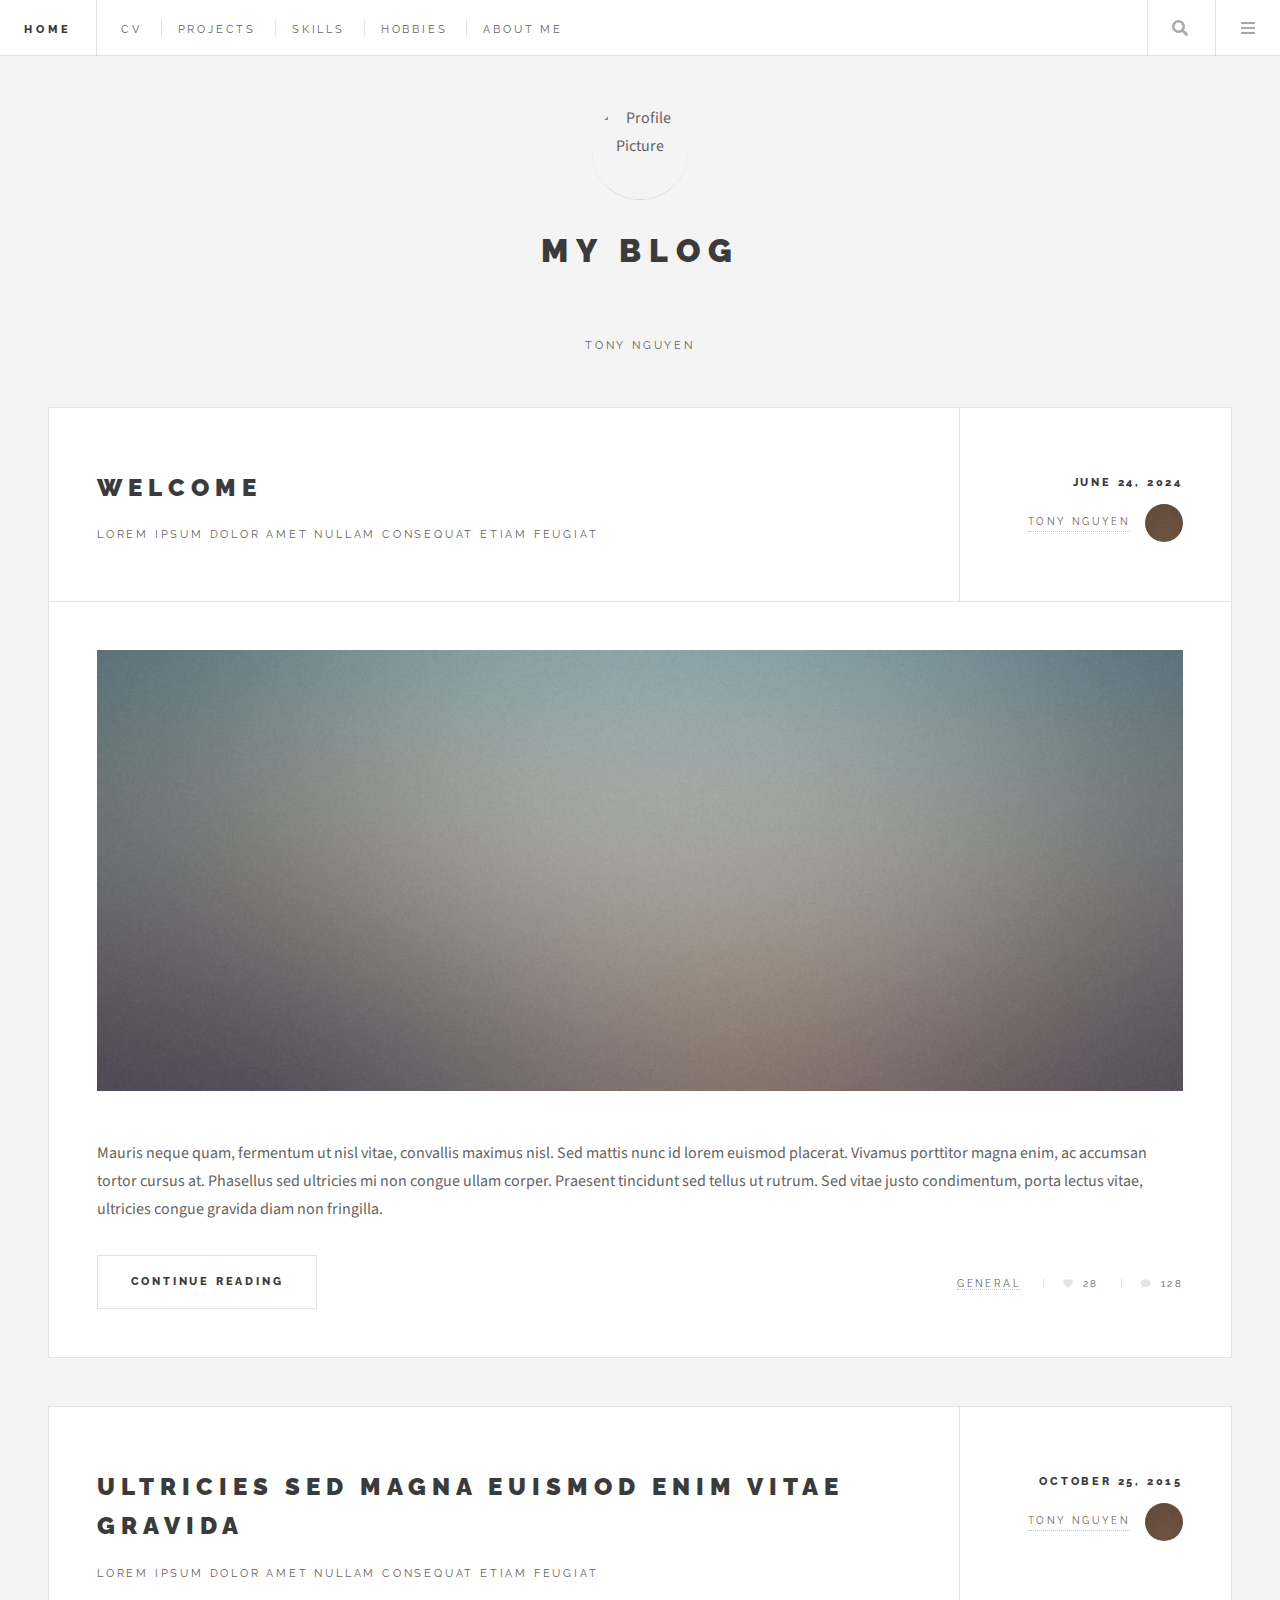
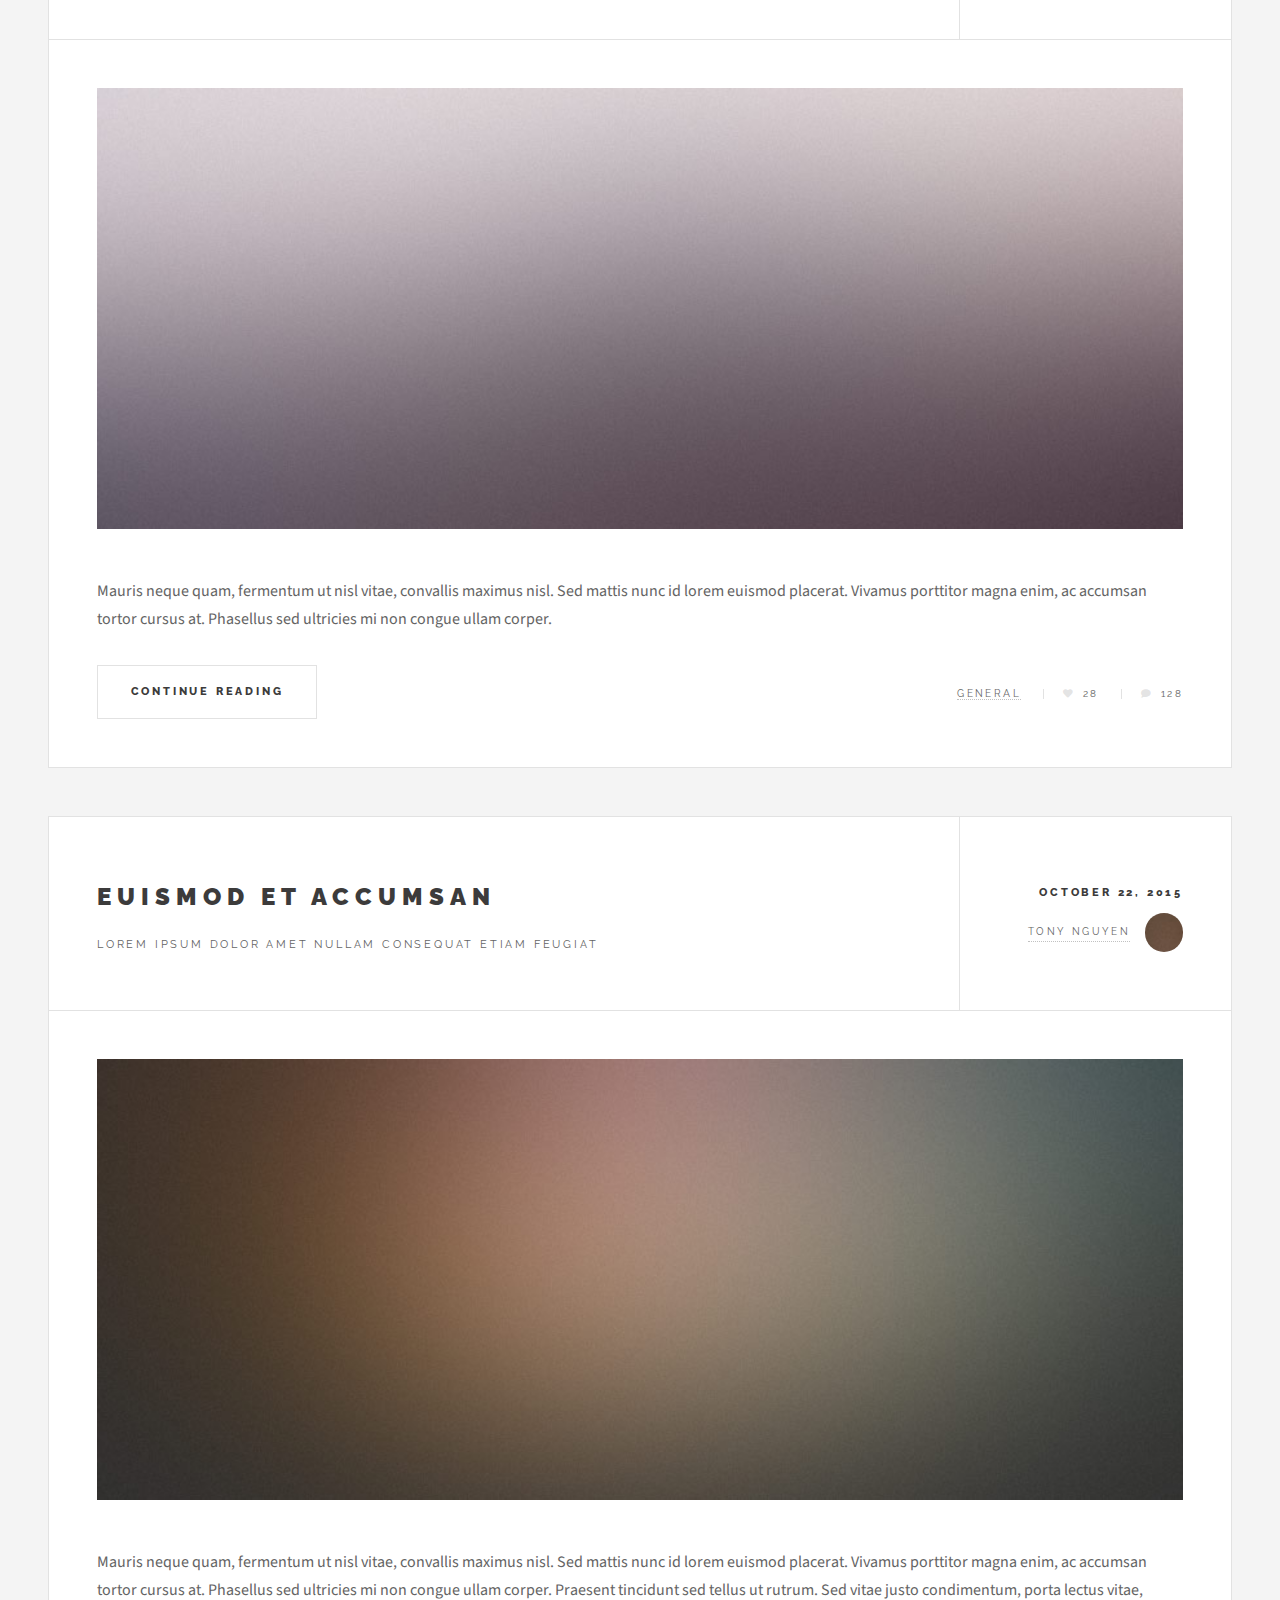
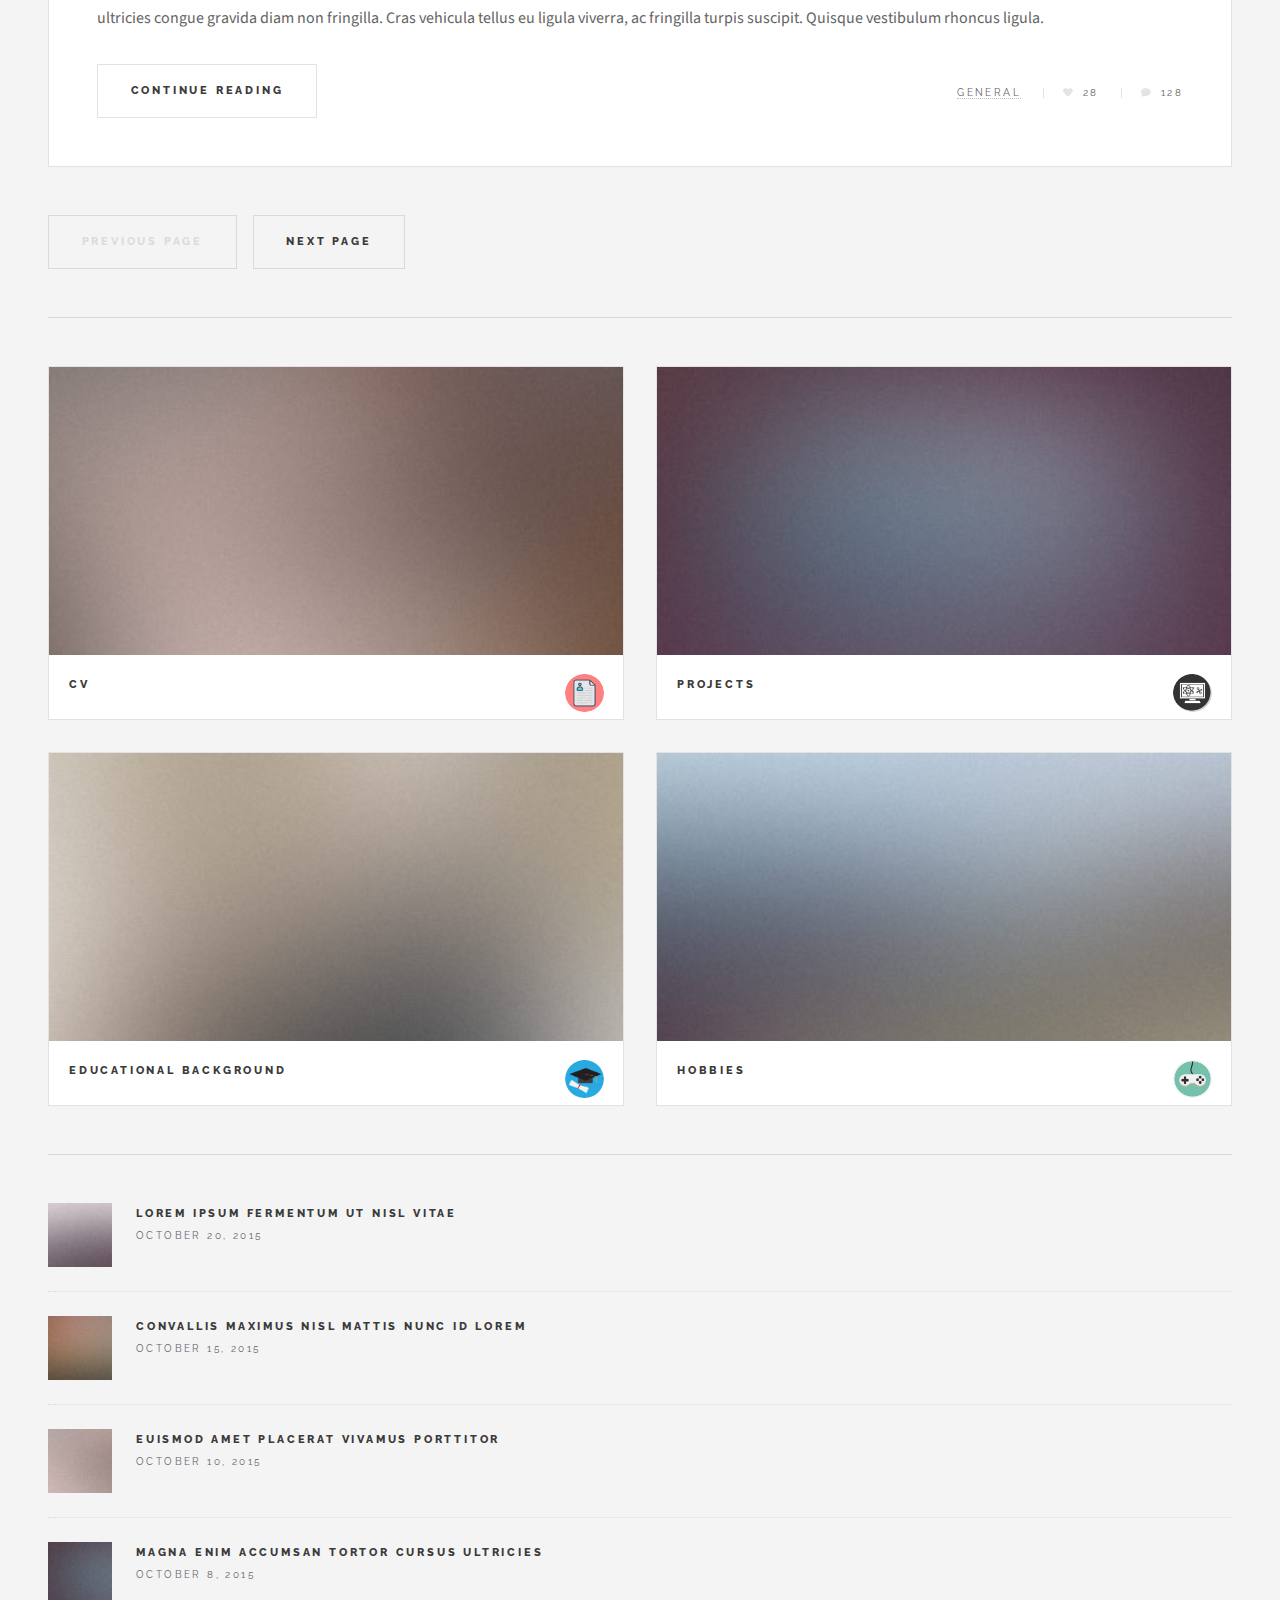
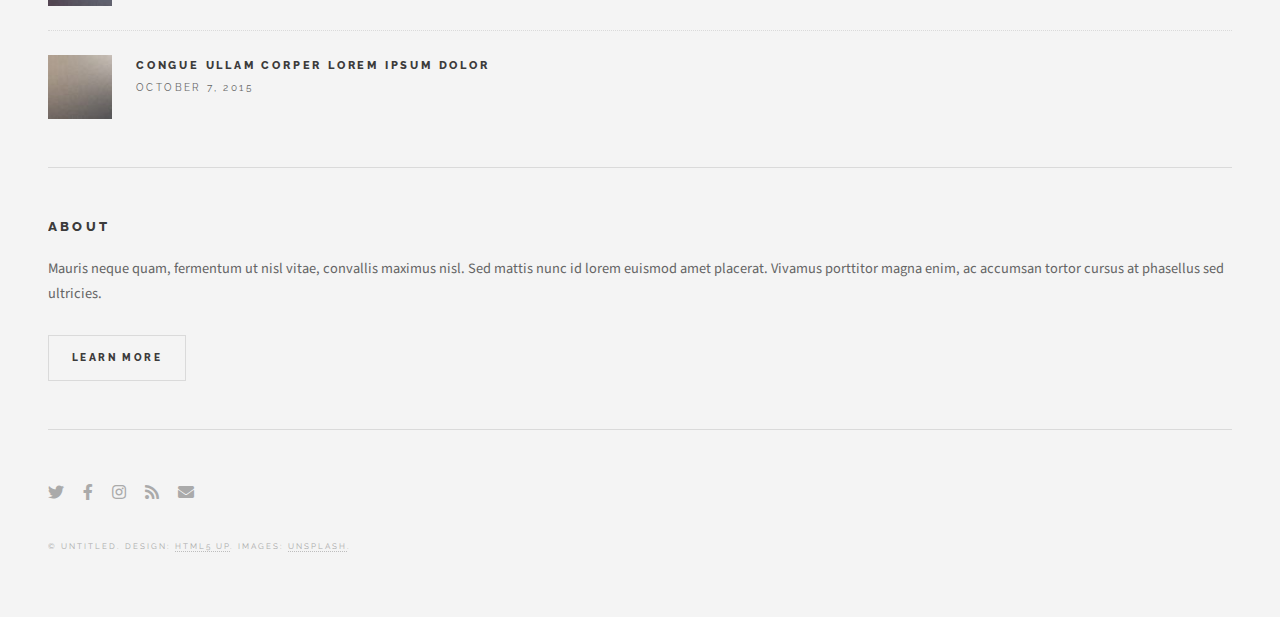
==== index.html @ d9107eff "Initial commit" ====
<!DOCTYPE HTML>
<!--
	My Blog
	html5up.net | @ajlkn
	Free for personal and commercial use under the CCA 3.0 license (html5up.net/license)
-->
<html>
	<head>
		<title>My Blog</title>
		<meta charset="utf-8" />
		<meta name="viewport" content="width=device-width, initial-scale=1, user-scalable=no" />
		<link rel="stylesheet" href="assets/css/main.css" />
	</head>
	<body class="is-preload">

		<!-- Wrapper -->
			<div id="wrapper">

				<!-- Header -->
					<header id="header">
						<h1><a href="index.html">Home</a></h1>
						<nav class="links">
							<ul>
								<li><a href="https://drive.google.com/file/d/1I-7aMJAzQQ9Wh6UP77qBQYcxrOlfc30B/view?usp=sharing">CV</a></li>
								<li><a href="single.html">Projects</a></li>
								<li><a href="single.html">Skills</a></li>
								<li><a href="single.html">Hobbies</a></li>
								<li><a href="single.html">About Me</a></li>
							</ul>
						</nav>
						<nav class="main">
							<ul>
								<li class="search">
									<a class="fa-search" href="#search">Search</a>
									<form id="search" method="get" action="#">
										<input type="text" name="query" placeholder="Search" />
									</form>
								</li>
								<li class="menu">
									<a class="fa-bars" href="#menu">Menu</a>
								</li>
							</ul>
						</nav>
					</header>

				<!-- Menu -->
					<section id="menu">

						<!-- Search -->
							<section>
								<form class="search" method="get" action="#">
									<input type="text" name="query" placeholder="Search" />
								</form>
							</section>

						<!-- Links -->
							<section>
								<ul class="links">
									<li>
										<a href="#">
											<h3>Lorem ipsum</h3>
											<p>Feugiat tempus veroeros dolor</p>
										</a>
									</li>
									<li>
										<a href="#">
											<h3>Dolor sit amet</h3>
											<p>Sed vitae justo condimentum</p>
										</a>
									</li>
									<li>
										<a href="#">
											<h3>Feugiat veroeros</h3>
											<p>Phasellus sed ultricies mi congue</p>
										</a>
									</li>
									<li>
										<a href="#">
											<h3>Etiam sed consequat</h3>
											<p>Porta lectus amet ultricies</p>
										</a>
									</li>
								</ul>
							</section>

						<!-- Actions -->
							<section>
								<ul class="actions stacked">
									<li><a href="#" class="button large fit">Log In</a></li>
								</ul>
							</section>

					</section>

				<!-- Main -->
					<div id="main">

						<!-- Post -->
							<article class="post">
								<header>
									<div class="title">
										<h2><a href="single.html">Welcome</a></h2>
										<p>Lorem ipsum dolor amet nullam consequat etiam feugiat</p>
									</div>
									<div class="meta">
										<time class="published" datetime="2015-11-01">June 24, 2024</time>
										<a href="#" class="author"><span class="name">Tony Nguyen</span><img src="images/avatar.jpg" alt="" /></a>
									</div>
								</header>
								<a href="single.html" class="image featured"><img src="images/pic01.jpg" alt="" /></a>
								<p>Mauris neque quam, fermentum ut nisl vitae, convallis maximus nisl. Sed mattis nunc id lorem euismod placerat. Vivamus porttitor magna enim, ac accumsan tortor cursus at. Phasellus sed ultricies mi non congue ullam corper. Praesent tincidunt sed tellus ut rutrum. Sed vitae justo condimentum, porta lectus vitae, ultricies congue gravida diam non fringilla.</p>
								<footer>
									<ul class="actions">
										<li><a href="single.html" class="button large">Continue Reading</a></li>
									</ul>
									<ul class="stats">
										<li><a href="#">General</a></li>
										<li><a href="#" class="icon solid fa-heart">28</a></li>
										<li><a href="#" class="icon solid fa-comment">128</a></li>
									</ul>
								</footer>
							</article>

						<!-- Post -->
							<article class="post">
								<header>
									<div class="title">
										<h2><a href="single.html">Ultricies sed magna euismod enim vitae gravida</a></h2>
										<p>Lorem ipsum dolor amet nullam consequat etiam feugiat</p>
									</div>
									<div class="meta">
										<time class="published" datetime="2015-10-25">October 25, 2015</time>
										<a href="#" class="author"><span class="name">Tony Nguyen</span><img src="images/avatar.jpg" alt="" /></a>
									</div>
								</header>
								<a href="single.html" class="image featured"><img src="images/pic02.jpg" alt="" /></a>
								<p>Mauris neque quam, fermentum ut nisl vitae, convallis maximus nisl. Sed mattis nunc id lorem euismod placerat. Vivamus porttitor magna enim, ac accumsan tortor cursus at. Phasellus sed ultricies mi non congue ullam corper.</p>
								<footer>
									<ul class="actions">
										<li><a href="single.html" class="button large">Continue Reading</a></li>
									</ul>
									<ul class="stats">
										<li><a href="#">General</a></li>
										<li><a href="#" class="icon solid fa-heart">28</a></li>
										<li><a href="#" class="icon solid fa-comment">128</a></li>
									</ul>
								</footer>
							</article>

						<!-- Post -->
							<article class="post">
								<header>
									<div class="title">
										<h2><a href="single.html">Euismod et accumsan</a></h2>
										<p>Lorem ipsum dolor amet nullam consequat etiam feugiat</p>
									</div>
									<div class="meta">
										<time class="published" datetime="2015-10-22">October 22, 2015</time>
										<a href="#" class="author"><span class="name">Tony Nguyen</span><img src="images/avatar.jpg" alt="" /></a>
									</div>
								</header>
								<a href="single.html" class="image featured"><img src="images/pic03.jpg" alt="" /></a>
								<p>Mauris neque quam, fermentum ut nisl vitae, convallis maximus nisl. Sed mattis nunc id lorem euismod placerat. Vivamus porttitor magna enim, ac accumsan tortor cursus at. Phasellus sed ultricies mi non congue ullam corper. Praesent tincidunt sed tellus ut rutrum. Sed vitae justo condimentum, porta lectus vitae, ultricies congue gravida diam non fringilla. Cras vehicula tellus eu ligula viverra, ac fringilla turpis suscipit. Quisque vestibulum rhoncus ligula.</p>
								<footer>
									<ul class="actions">
										<li><a href="single.html" class="button large">Continue Reading</a></li>
									</ul>
									<ul class="stats">
										<li><a href="#">General</a></li>
										<li><a href="#" class="icon solid fa-heart">28</a></li>
										<li><a href="#" class="icon solid fa-comment">128</a></li>
									</ul>
								</footer>
							</article>

						<!-- Post -->
						<!--
							<article class="post">
								<header>
									<div class="title">
										<h2><a href="#">Elements</a></h2>
										<p>Lorem ipsum dolor amet nullam consequat etiam feugiat</p>
									</div>
									<div class="meta">
										<time class="published" datetime="2015-10-18">October 18, 2015</time>
										<a href="#" class="author"><span class="name">Tony Nguyen</span><img src="images/avatar.jpg" alt="" /></a>
									</div>
								</header>

								<section>
									<h3>Text</h3>
									<p>This is <b>bold</b> and this is <strong>strong</strong>. This is <i>italic</i> and this is <em>emphasized</em>.
									This is <sup>superscript</sup> text and this is <sub>subscript</sub> text.
									This is <u>underlined</u> and this is code: <code>for (;;) { ... }</code>. Finally, <a href="#">this is a link</a>.</p>
									<hr />
									<p>Nunc lacinia ante nunc ac lobortis. Interdum adipiscing gravida odio porttitor sem non mi integer non faucibus ornare mi ut ante amet placerat aliquet. Volutpat eu sed ante lacinia sapien lorem accumsan varius montes viverra nibh in adipiscing blandit tempus accumsan.</p>
									<hr />
									<h2>Heading Level 2</h2>
									<h3>Heading Level 3</h3>
									<h4>Heading Level 4</h4>
									<hr />
									<h4>Blockquote</h4>
									<blockquote>Fringilla nisl. Donec accumsan interdum nisi, quis tincidunt felis sagittis eget tempus euismod. Vestibulum ante ipsum primis in faucibus vestibulum. Blandit adipiscing eu felis iaculis volutpat ac adipiscing accumsan faucibus. Vestibulum ante ipsum primis in faucibus lorem ipsum dolor sit amet nullam adipiscing eu felis.</blockquote>
									<h4>Preformatted</h4>
									<pre><code>i = 0;

while (!deck.isInOrder()) {
  print 'Iteration ' + i;
  deck.shuffle();
  i++;
}

print 'It took ' + i + ' iterations to sort the deck.';</code></pre>
								</section>

								<section>
									<h3>Lists</h3>
									<div class="row">
										<div class="col-6 col-12-medium">
											<h4>Unordered</h4>
											<ul>
												<li>Dolor pulvinar etiam.</li>
												<li>Sagittis adipiscing.</li>
												<li>Felis enim feugiat.</li>
											</ul>
											<h4>Alternate</h4>
											<ul class="alt">
												<li>Dolor pulvinar etiam.</li>
												<li>Sagittis adipiscing.</li>
												<li>Felis enim feugiat.</li>
											</ul>
										</div>
										<div class="col-6 col-12-medium">
											<h4>Ordered</h4>
											<ol>
												<li>Dolor pulvinar etiam.</li>
												<li>Etiam vel felis viverra.</li>
												<li>Felis enim feugiat.</li>
												<li>Dolor pulvinar etiam.</li>
												<li>Etiam vel felis lorem.</li>
												<li>Felis enim et feugiat.</li>
											</ol>
											<h4>Icons</h4>
											<ul class="icons">
												<li><a href="#" class="icon brands fa-twitter"><span class="label">Twitter</span></a></li>
												<li><a href="#" class="icon brands fa-facebook-f"><span class="label">Facebook</span></a></li>
												<li><a href="#" class="icon brands fa-instagram"><span class="label">Instagram</span></a></li>
												<li><a href="#" class="icon brands fa-github"><span class="label">Github</span></a></li>
											</ul>
										</div>
									</div>
									<h3>Actions</h3>
									<div class="row">
										<div class="col-6 col-12-medium">
											<ul class="actions">
												<li><a href="#" class="button">Default</a></li>
												<li><a href="#" class="button">Default</a></li>
												<li><a href="#" class="button">Default</a></li>
											</ul>
											<ul class="actions small">
												<li><a href="#" class="button small">Small</a></li>
												<li><a href="#" class="button small">Small</a></li>
												<li><a href="#" class="button small">Small</a></li>
											</ul>
											<ul class="actions stacked">
												<li><a href="#" class="button">Default</a></li>
												<li><a href="#" class="button">Default</a></li>
												<li><a href="#" class="button">Default</a></li>
											</ul>
											<ul class="actions stacked">
												<li><a href="#" class="button small">Small</a></li>
												<li><a href="#" class="button small">Small</a></li>
												<li><a href="#" class="button small">Small</a></li>
											</ul>
										</div>
										<div class="col-6 col-12-medium">
											<ul class="actions stacked">
												<li><a href="#" class="button fit">Default</a></li>
												<li><a href="#" class="button fit">Default</a></li>
											</ul>
											<ul class="actions stacked">
												<li><a href="#" class="button small fit">Small</a></li>
												<li><a href="#" class="button small fit">Small</a></li>
											</ul>
										</div>
									</div>
								</section>

								<section>
									<h3>Table</h3>
									<h4>Default</h4>
									<div class="table-wrapper">
										<table>
											<thead>
												<tr>
													<th>Name</th>
													<th>Description</th>
													<th>Price</th>
												</tr>
											</thead>
											<tbody>
												<tr>
													<td>Item One</td>
													<td>Ante turpis integer aliquet porttitor.</td>
													<td>29.99</td>
												</tr>
												<tr>
													<td>Item Two</td>
													<td>Vis ac commodo adipiscing arcu aliquet.</td>
													<td>19.99</td>
												</tr>
												<tr>
													<td>Item Three</td>
													<td> Morbi faucibus arcu accumsan lorem.</td>
													<td>29.99</td>
												</tr>
												<tr>
													<td>Item Four</td>
													<td>Vitae integer tempus condimentum.</td>
													<td>19.99</td>
												</tr>
												<tr>
													<td>Item Five</td>
													<td>Ante turpis integer aliquet porttitor.</td>
													<td>29.99</td>
												</tr>
											</tbody>
											<tfoot>
												<tr>
													<td colspan="2"></td>
													<td>100.00</td>
												</tr>
											</tfoot>
										</table>
									</div>

									<h4>Alternate</h4>
									<div class="table-wrapper">
										<table class="alt">
											<thead>
												<tr>
													<th>Name</th>
													<th>Description</th>
													<th>Price</th>
												</tr>
											</thead>
											<tbody>
												<tr>
													<td>Item One</td>
													<td>Ante turpis integer aliquet porttitor.</td>
													<td>29.99</td>
												</tr>
												<tr>
													<td>Item Two</td>
													<td>Vis ac commodo adipiscing arcu aliquet.</td>
													<td>19.99</td>
												</tr>
												<tr>
													<td>Item Three</td>
													<td> Morbi faucibus arcu accumsan lorem.</td>
													<td>29.99</td>
												</tr>
												<tr>
													<td>Item Four</td>
													<td>Vitae integer tempus condimentum.</td>
													<td>19.99</td>
												</tr>
												<tr>
													<td>Item Five</td>
													<td>Ante turpis integer aliquet porttitor.</td>
													<td>29.99</td>
												</tr>
											</tbody>
											<tfoot>
												<tr>
													<td colspan="2"></td>
													<td>100.00</td>
												</tr>
											</tfoot>
										</table>
									</div>
								</section>

								<section>
									<h3>Buttons</h3>
									<ul class="actions">
										<li><a href="#" class="button large">Large</a></li>
										<li><a href="#" class="button">Default</a></li>
										<li><a href="#" class="button small">Small</a></li>
									</ul>
									<ul class="actions fit">
										<li><a href="#" class="button fit">Fit</a></li>
										<li><a href="#" class="button fit">Fit</a></li>
										<li><a href="#" class="button fit">Fit</a></li>
									</ul>
									<ul class="actions fit small">
										<li><a href="#" class="button fit small">Fit + Small</a></li>
										<li><a href="#" class="button fit small">Fit + Small</a></li>
										<li><a href="#" class="button fit small">Fit + Small</a></li>
									</ul>
									<ul class="actions">
										<li><a href="#" class="button icon solid fa-download">Icon</a></li>
										<li><a href="#" class="button icon solid fa-upload">Icon</a></li>
										<li><a href="#" class="button icon solid fa-save">Icon</a></li>
									</ul>
									<ul class="actions">
										<li><span class="button disabled">Disabled</span></li>
										<li><span class="button disabled icon solid fa-download">Disabled</span></li>
									</ul>
								</section>

								<section>
									<h3>Form</h3>
									<form method="post" action="#">
										<div class="row gtr-uniform">
											<div class="col-6 col-12-xsmall">
												<input type="text" name="demo-name" id="demo-name" value="" placeholder="Name" />
											</div>
											<div class="col-6 col-12-xsmall">
												<input type="email" name="demo-email" id="demo-email" value="" placeholder="Email" />
											</div>
											<div class="col-12">
												<select name="demo-category" id="demo-category">
													<option value="">- Category -</option>
													<option value="1">Manufacturing</option>
													<option value="1">Shipping</option>
													<option value="1">Administration</option>
													<option value="1">Human Resources</option>
												</select>
											</div>
											<div class="col-4 col-12-small">
												<input type="radio" id="demo-priority-low" name="demo-priority" checked>
												<label for="demo-priority-low">Low</label>
											</div>
											<div class="col-4 col-12-small">
												<input type="radio" id="demo-priority-normal" name="demo-priority">
												<label for="demo-priority-normal">Normal</label>
											</div>
											<div class="col-4 col-12-small">
												<input type="radio" id="demo-priority-high" name="demo-priority">
												<label for="demo-priority-high">High</label>
											</div>
											<div class="col-6 col-12-small">
												<input type="checkbox" id="demo-copy" name="demo-copy">
												<label for="demo-copy">Email me a copy</label>
											</div>
											<div class="col-6 col-12-small">
												<input type="checkbox" id="demo-human" name="demo-human" checked>
												<label for="demo-human">Not a robot</label>
											</div>
											<div class="col-12">
												<textarea name="demo-message" id="demo-message" placeholder="Enter your message" rows="6"></textarea>
											</div>
											<div class="col-12">
												<ul class="actions">
													<li><input type="submit" value="Send Message" /></li>
													<li><input type="reset" value="Reset" /></li>
												</ul>
											</div>
										</div>
									</form>
								</section>

								<section>
									<h3>Image</h3>
									<h4>Fit</h4>
									<div class="box alt">
										<div class="row gtr-uniform">
											<div class="col-12"><span class="image fit"><img src="images/pic02.jpg" alt="" /></span></div>
											<div class="col-4"><span class="image fit"><img src="images/pic04.jpg" alt="" /></span></div>
											<div class="col-4"><span class="image fit"><img src="images/pic05.jpg" alt="" /></span></div>
											<div class="col-4"><span class="image fit"><img src="images/pic06.jpg" alt="" /></span></div>
											<div class="col-4"><span class="image fit"><img src="images/pic06.jpg" alt="" /></span></div>
											<div class="col-4"><span class="image fit"><img src="images/pic04.jpg" alt="" /></span></div>
											<div class="col-4"><span class="image fit"><img src="images/pic05.jpg" alt="" /></span></div>
											<div class="col-4"><span class="image fit"><img src="images/pic05.jpg" alt="" /></span></div>
											<div class="col-4"><span class="image fit"><img src="images/pic06.jpg" alt="" /></span></div>
											<div class="col-4"><span class="image fit"><img src="images/pic04.jpg" alt="" /></span></div>
										</div>
									</div>
									<h4>Left &amp; Right</h4>
									<p><span class="image left"><img src="images/pic07.jpg" alt="" /></span>Fringilla nisl. Donec accumsan interdum nisi, quis tincidunt felis sagittis eget. tempus euismod. Vestibulum ante ipsum primis in faucibus vestibulum. Blandit adipiscing eu felis iaculis volutpat ac adipiscing accumsan eu faucibus. Integer ac pellentesque praesent tincidunt felis sagittis eget. tempus euismod. Vestibulum ante ipsum primis in faucibus vestibulum. Blandit adipiscing eu felis iaculis volutpat ac adipiscing accumsan eu faucibus. Integer ac pellentesque praesent. Donec accumsan interdum nisi, quis tincidunt felis sagittis eget. tempus euismod. Vestibulum ante ipsum primis in faucibus vestibulum. Blandit adipiscing eu felis iaculis volutpat ac adipiscing accumsan eu faucibus. Integer ac pellentesque praesent tincidunt felis sagittis eget. tempus euismod. Vestibulum ante ipsum primis in faucibus vestibulum. Blandit adipiscing eu felis iaculis volutpat ac adipiscing accumsan eu faucibus. Integer ac pellentesque praesent. Blandit adipiscing eu felis iaculis volutpat ac adipiscing accumsan eu faucibus. Integer ac pellentesque praesent tincidunt felis sagittis eget. tempus euismod. Vestibulum ante ipsum primis in faucibus vestibulum. Blandit adipiscing eu felis iaculis volutpat ac adipiscing accumsan eu faucibus. Integer ac pellentesque praesent.</p>
									<p><span class="image right"><img src="images/pic04.jpg" alt="" /></span>Fringilla nisl. Donec accumsan interdum nisi, quis tincidunt felis sagittis eget. tempus euismod. Vestibulum ante ipsum primis in faucibus vestibulum. Blandit adipiscing eu felis iaculis volutpat ac adipiscing accumsan eu faucibus. Integer ac pellentesque praesent tincidunt felis sagittis eget. tempus euismod. Vestibulum ante ipsum primis in faucibus vestibulum. Blandit adipiscing eu felis iaculis volutpat ac adipiscing accumsan eu faucibus. Integer ac pellentesque praesent. Donec accumsan interdum nisi, quis tincidunt felis sagittis eget. tempus euismod. Vestibulum ante ipsum primis in faucibus vestibulum. Blandit adipiscing eu felis iaculis volutpat ac adipiscing accumsan eu faucibus. Integer ac pellentesque praesent tincidunt felis sagittis eget. tempus euismod. Vestibulum ante ipsum primis in faucibus vestibulum. Blandit adipiscing eu felis iaculis volutpat ac adipiscing accumsan eu faucibus. Integer ac pellentesque praesent. Blandit adipiscing eu felis iaculis volutpat ac adipiscing accumsan eu faucibus. Integer ac pellentesque praesent tincidunt felis sagittis eget. tempus euismod. Vestibulum ante ipsum primis in faucibus vestibulum. Blandit adipiscing eu felis iaculis volutpat ac adipiscing accumsan eu faucibus. Integer ac pellentesque praesent.</p>
								</section>

							</article>
						-->

						<!-- Pagination -->
							<ul class="actions pagination">
								<li><a href="" class="disabled button large previous">Previous Page</a></li>
								<li><a href="#" class="button large next">Next Page</a></li>
							</ul>

					</div>

				<!-- Sidebar -->
					<section id="sidebar">

						<!-- Intro -->
							<section id="intro">
								<a href="#" class="logo"><img src="images/profile.JPG" alt="Profile Picture"/></a>
								<header>
									<h2><Table>My Blog</Table></h2>
									<p>Tony Nguyen</a></p>
								</header>
							</section>

						<!-- Mini Posts -->
							<section>
								<div class="mini-posts">

									<!-- Mini Post -->
										<article class="mini-post">
											<header>
												<h3><a href="https://drive.google.com/file/d/1I-7aMJAzQQ9Wh6UP77qBQYcxrOlfc30B/view?usp=sharing.html">CV</a></h3>
												<a href="#" class="author"><img src="images/resume icon.jpg" alt="" /></a>
											</header>
											<a href="https://drive.google.com/file/d/1I-7aMJAzQQ9Wh6UP77qBQYcxrOlfc30B/view?usp=sharing" class="image"><img src="images/pic04.jpg" alt="" /></a>
										</article>

									<!-- Mini Post -->
										<article class="mini-post">
											<header>
												<h3><a href="single.html">Projects</a></h3>
												<a href="#" class="author"><img src="images/project icon.jpg" alt="" /></a>
											</header>
											<a href="single.html" class="image"><img src="images/pic05.jpg" alt="" /></a>
										</article>

									<!-- Mini Post -->
										<article class="mini-post">
											<header>
												<h3><a href="single.html">Educational Background</a></h3>
												<a href="#" class="author"><img src="images/educational icon.jpg" alt="" /></a>
											</header>
											<a href="single.html" class="image"><img src="images/pic06.jpg" alt="" /></a>
										</article>

									<!-- Mini Post -->
										<article class="mini-post">
											<header>
												<h3><a href="single.html">Hobbies</a></h3>
												<a href="#" class="author"><img src="images/hobbies icon.jpg" alt="" /></a>
											</header>
											<a href="single.html" class="image"><img src="images/pic07.jpg" alt="" /></a>
										</article>

								</div>
							</section>

						<!-- Posts List -->
							<section>
								<ul class="posts">
									<li>
										<article>
											<header>
												<h3><a href="single.html">Lorem ipsum fermentum ut nisl vitae</a></h3>
												<time class="published" datetime="2015-10-20">October 20, 2015</time>
											</header>
											<a href="single.html" class="image"><img src="images/pic08.jpg" alt="" /></a>
										</article>
									</li>
									<li>
										<article>
											<header>
												<h3><a href="single.html">Convallis maximus nisl mattis nunc id lorem</a></h3>
												<time class="published" datetime="2015-10-15">October 15, 2015</time>
											</header>
											<a href="single.html" class="image"><img src="images/pic09.jpg" alt="" /></a>
										</article>
									</li>
									<li>
										<article>
											<header>
												<h3><a href="single.html">Euismod amet placerat vivamus porttitor</a></h3>
												<time class="published" datetime="2015-10-10">October 10, 2015</time>
											</header>
											<a href="single.html" class="image"><img src="images/pic10.jpg" alt="" /></a>
										</article>
									</li>
									<li>
										<article>
											<header>
												<h3><a href="single.html">Magna enim accumsan tortor cursus ultricies</a></h3>
												<time class="published" datetime="2015-10-08">October 8, 2015</time>
											</header>
											<a href="single.html" class="image"><img src="images/pic11.jpg" alt="" /></a>
										</article>
									</li>
									<li>
										<article>
											<header>
												<h3><a href="single.html">Congue ullam corper lorem ipsum dolor</a></h3>
												<time class="published" datetime="2015-10-06">October 7, 2015</time>
											</header>
											<a href="single.html" class="image"><img src="images/pic12.jpg" alt="" /></a>
										</article>
									</li>
								</ul>
							</section>

						<!-- About -->
							<section class="blurb">
								<h2>About</h2>
								<p>Mauris neque quam, fermentum ut nisl vitae, convallis maximus nisl. Sed mattis nunc id lorem euismod amet placerat. Vivamus porttitor magna enim, ac accumsan tortor cursus at phasellus sed ultricies.</p>
								<ul class="actions">
									<li><a href="#" class="button">Learn More</a></li>
								</ul>
							</section>

						<!-- Footer -->
							<section id="footer">
								<ul class="icons">
									<li><a href="#" class="icon brands fa-twitter"><span class="label">Twitter</span></a></li>
									<li><a href="#" class="icon brands fa-facebook-f"><span class="label">Facebook</span></a></li>
									<li><a href="#" class="icon brands fa-instagram"><span class="label">Instagram</span></a></li>
									<li><a href="#" class="icon solid fa-rss"><span class="label">RSS</span></a></li>
									<li><a href="#" class="icon solid fa-envelope"><span class="label">Email</span></a></li>
								</ul>
								<p class="copyright">&copy; Untitled. Design: <a href="http://html5up.net">HTML5 UP</a>. Images: <a href="http://unsplash.com">Unsplash</a>.</p>
							</section>

					</section>

			</div>

		<!-- Scripts -->
			<script src="assets/js/jquery.min.js"></script>
			<script src="assets/js/browser.min.js"></script>
			<script src="assets/js/breakpoints.min.js"></script>
			<script src="assets/js/util.js"></script>
			<script src="assets/js/main.js"></script>

	</body>
</html>
---- assets/css/main.css ----
@import url(fontawesome-all.min.css);
@import url("https://fonts.googleapis.com/css?family=Source+Sans+Pro:400,700|Raleway:400,800,900");

/*
	Future Imperfect by HTML5 UP
	html5up.net | @ajlkn
	Free for personal and commercial use under the CCA 3.0 license (html5up.net/license)
*/

html, body, div, span, applet, object,
iframe, h1, h2, h3, h4, h5, h6, p, blockquote,
pre, a, abbr, acronym, address, big, cite,
code, del, dfn, em, img, ins, kbd, q, s, samp,
small, strike, strong, sub, sup, tt, var, b,
u, i, center, dl, dt, dd, ol, ul, li, fieldset,
form, label, legend, table, caption, tbody,
tfoot, thead, tr, th, td, article, aside,
canvas, details, embed, figure, figcaption,
footer, header, hgroup, menu, nav, output, ruby,
section, summary, time, mark, audio, video {
	margin: 0;
	padding: 0;
	border: 0;
	font-size: 100%;
	font: inherit;
	vertical-align: baseline;}

article, aside, details, figcaption, figure,
footer, header, hgroup, menu, nav, section {
	display: block;}

body {
	line-height: 1;
}

ol, ul {
	list-style: none;
}

blockquote, q {
	quotes: none;
}

	blockquote:before, blockquote:after, q:before, q:after {
		content: '';
		content: none;
	}

table {
	border-collapse: collapse;
	border-spacing: 0;
}

body {
	-webkit-text-size-adjust: none;
}

mark {
	background-color: transparent;
	color: inherit;
}

input::-moz-focus-inner {
	border: 0;
	padding: 0;
}

input, select, textarea {
	-moz-appearance: none;
	-webkit-appearance: none;
	-ms-appearance: none;
	appearance: none;
}

/* Basic */

	@-ms-viewport {
		width: device-width;
	}

	body {
		-ms-overflow-style: scrollbar;
	}

	@media screen and (max-width: 480px) {

		html, body {
			min-width: 320px;
		}

	}

	html {
		box-sizing: border-box;
	}

	*, *:before, *:after {
		box-sizing: inherit;
	}

	body {
		background: #f4f4f4;
	}

		body.is-preload *, body.is-preload *:before, body.is-preload *:after {
			-moz-animation: none !important;
			-webkit-animation: none !important;
			-ms-animation: none !important;
			animation: none !important;
			-moz-transition: none !important;
			-webkit-transition: none !important;
			-ms-transition: none !important;
			transition: none !important;
		}

/* Type */

	body, input, select, textarea {
		color: #646464;
		font-family: "Source Sans Pro", Helvetica, sans-serif;
		font-size: 14pt;
		font-weight: 400;
		line-height: 1.75;
	}

		@media screen and (max-width: 1680px) {

			body, input, select, textarea {
				font-size: 12pt;
			}

		}

		@media screen and (max-width: 1280px) {

			body, input, select, textarea {
				font-size: 12pt;
			}

		}

		@media screen and (max-width: 980px) {

			body, input, select, textarea {
				font-size: 12pt;
			}

		}

		@media screen and (max-width: 736px) {

			body, input, select, textarea {
				font-size: 12pt;
			}

		}

		@media screen and (max-width: 480px) {

			body, input, select, textarea {
				font-size: 12pt;
			}

		}

	a {
		-moz-transition: color 0.2s ease, border-bottom-color 0.2s ease;
		-webkit-transition: color 0.2s ease, border-bottom-color 0.2s ease;
		-ms-transition: color 0.2s ease, border-bottom-color 0.2s ease;
		transition: color 0.2s ease, border-bottom-color 0.2s ease;
		border-bottom: dotted 1px rgba(160, 160, 160, 0.65);
		color: inherit;
		text-decoration: none;
	}

		a:before {
			-moz-transition: color 0.2s ease;
			-webkit-transition: color 0.2s ease;
			-ms-transition: color 0.2s ease;
			transition: color 0.2s ease;
		}

		a:hover {
			border-bottom-color: transparent;
			color: #2ebaae !important;
		}

			a:hover:before {
				color: #2ebaae !important;
			}

	strong, b {
		color: #3c3b3b;
		font-weight: 700;
	}

	em, i {
		font-style: italic;
	}

	p {
		margin: 0 0 2em 0;
	}

	h1, h2, h3, h4, h5, h6 {
		color: #3c3b3b;
		font-family: "Raleway", Helvetica, sans-serif;
		font-weight: 800;
		letter-spacing: 0.25em;
		line-height: 1.65;
		margin: 0 0 1em 0;
		text-transform: uppercase;
	}

		h1 a, h2 a, h3 a, h4 a, h5 a, h6 a {
			color: inherit;
			border-bottom: 0;
		}

	h2 {
		font-size: 1.1em;
	}

	h3 {
		font-size: 0.9em;
	}

	h4 {
		font-size: 0.7em;
	}

	h5 {
		font-size: 0.7em;
	}

	h6 {
		font-size: 0.7em;
	}

	sub {
		font-size: 0.8em;
		position: relative;
		top: 0.5em;
	}

	sup {
		font-size: 0.8em;
		position: relative;
		top: -0.5em;
	}

	blockquote {
		border-left: solid 4px rgba(160, 160, 160, 0.3);
		font-style: italic;
		margin: 0 0 2em 0;
		padding: 0.5em 0 0.5em 2em;
	}

	code {
		background: rgba(160, 160, 160, 0.075);
		border: solid 1px rgba(160, 160, 160, 0.3);
		font-family: "Courier New", monospace;
		font-size: 0.9em;
		margin: 0 0.25em;
		padding: 0.25em 0.65em;
	}

	pre {
		-webkit-overflow-scrolling: touch;
		font-family: "Courier New", monospace;
		font-size: 0.9em;
		margin: 0 0 2em 0;
	}

		pre code {
			display: block;
			line-height: 1.75em;
			padding: 1em 1.5em;
			overflow-x: auto;
		}

	hr {
		border: 0;
		border-bottom: solid 1px rgba(160, 160, 160, 0.3);
		margin: 2em 0;
	}

		hr.major {
			margin: 3em 0;
		}

	.align-left {
		text-align: left;
	}

	.align-center {
		text-align: center;
	}

	.align-right {
		text-align: right;
	}

/* Row */

	.row {
		display: flex;
		flex-wrap: wrap;
		box-sizing: border-box;
		align-items: stretch;
	}

		.row > * {
			box-sizing: border-box;
		}

		.row.gtr-uniform > * > :last-child {
			margin-bottom: 0;
		}

		.row.aln-left {
			justify-content: flex-start;
		}

		.row.aln-center {
			justify-content: center;
		}

		.row.aln-right {
			justify-content: flex-end;
		}

		.row.aln-top {
			align-items: flex-start;
		}

		.row.aln-middle {
			align-items: center;
		}

		.row.aln-bottom {
			align-items: flex-end;
		}

		.row > .imp {
			order: -1;
		}

		.row > .col-1 {
			width: 8.33333%;
		}

		.row > .off-1 {
			margin-left: 8.33333%;
		}

		.row > .col-2 {
			width: 16.66667%;
		}

		.row > .off-2 {
			margin-left: 16.66667%;
		}

		.row > .col-3 {
			width: 25%;
		}

		.row > .off-3 {
			margin-left: 25%;
		}

		.row > .col-4 {
			width: 33.33333%;
		}

		.row > .off-4 {
			margin-left: 33.33333%;
		}

		.row > .col-5 {
			width: 41.66667%;
		}

		.row > .off-5 {
			margin-left: 41.66667%;
		}

		.row > .col-6 {
			width: 50%;
		}

		.row > .off-6 {
			margin-left: 50%;
		}

		.row > .col-7 {
			width: 58.33333%;
		}

		.row > .off-7 {
			margin-left: 58.33333%;
		}

		.row > .col-8 {
			width: 66.66667%;
		}

		.row > .off-8 {
			margin-left: 66.66667%;
		}

		.row > .col-9 {
			width: 75%;
		}

		.row > .off-9 {
			margin-left: 75%;
		}

		.row > .col-10 {
			width: 83.33333%;
		}

		.row > .off-10 {
			margin-left: 83.33333%;
		}

		.row > .col-11 {
			width: 91.66667%;
		}

		.row > .off-11 {
			margin-left: 91.66667%;
		}

		.row > .col-12 {
			width: 100%;
		}

		.row > .off-12 {
			margin-left: 100%;
		}

		.row.gtr-0 {
			margin-top: 0;
			margin-left: 0em;
		}

			.row.gtr-0 > * {
				padding: 0 0 0 0em;
			}

			.row.gtr-0.gtr-uniform {
				margin-top: 0em;
			}

				.row.gtr-0.gtr-uniform > * {
					padding-top: 0em;
				}

		.row.gtr-25 {
			margin-top: 0;
			margin-left: -0.25em;
		}

			.row.gtr-25 > * {
				padding: 0 0 0 0.25em;
			}

			.row.gtr-25.gtr-uniform {
				margin-top: -0.25em;
			}

				.row.gtr-25.gtr-uniform > * {
					padding-top: 0.25em;
				}

		.row.gtr-50 {
			margin-top: 0;
			margin-left: -0.5em;
		}

			.row.gtr-50 > * {
				padding: 0 0 0 0.5em;
			}

			.row.gtr-50.gtr-uniform {
				margin-top: -0.5em;
			}

				.row.gtr-50.gtr-uniform > * {
					padding-top: 0.5em;
				}

		.row {
			margin-top: 0;
			margin-left: -1em;
		}

			.row > * {
				padding: 0 0 0 1em;
			}

			.row.gtr-uniform {
				margin-top: -1em;
			}

				.row.gtr-uniform > * {
					padding-top: 1em;
				}

		.row.gtr-150 {
			margin-top: 0;
			margin-left: -1.5em;
		}

			.row.gtr-150 > * {
				padding: 0 0 0 1.5em;
			}

			.row.gtr-150.gtr-uniform {
				margin-top: -1.5em;
			}

				.row.gtr-150.gtr-uniform > * {
					padding-top: 1.5em;
				}

		.row.gtr-200 {
			margin-top: 0;
			margin-left: -2em;
		}

			.row.gtr-200 > * {
				padding: 0 0 0 2em;
			}

			.row.gtr-200.gtr-uniform {
				margin-top: -2em;
			}

				.row.gtr-200.gtr-uniform > * {
					padding-top: 2em;
				}

		@media screen and (max-width: 1680px) {

			.row {
				display: flex;
				flex-wrap: wrap;
				box-sizing: border-box;
				align-items: stretch;
			}

				.row > * {
					box-sizing: border-box;
				}

				.row.gtr-uniform > * > :last-child {
					margin-bottom: 0;
				}

				.row.aln-left {
					justify-content: flex-start;
				}

				.row.aln-center {
					justify-content: center;
				}

				.row.aln-right {
					justify-content: flex-end;
				}

				.row.aln-top {
					align-items: flex-start;
				}

				.row.aln-middle {
					align-items: center;
				}

				.row.aln-bottom {
					align-items: flex-end;
				}

				.row > .imp-xlarge {
					order: -1;
				}

				.row > .col-1-xlarge {
					width: 8.33333%;
				}

				.row > .off-1-xlarge {
					margin-left: 8.33333%;
				}

				.row > .col-2-xlarge {
					width: 16.66667%;
				}

				.row > .off-2-xlarge {
					margin-left: 16.66667%;
				}

				.row > .col-3-xlarge {
					width: 25%;
				}

				.row > .off-3-xlarge {
					margin-left: 25%;
				}

				.row > .col-4-xlarge {
					width: 33.33333%;
				}

				.row > .off-4-xlarge {
					margin-left: 33.33333%;
				}

				.row > .col-5-xlarge {
					width: 41.66667%;
				}

				.row > .off-5-xlarge {
					margin-left: 41.66667%;
				}

				.row > .col-6-xlarge {
					width: 50%;
				}

				.row > .off-6-xlarge {
					margin-left: 50%;
				}

				.row > .col-7-xlarge {
					width: 58.33333%;
				}

				.row > .off-7-xlarge {
					margin-left: 58.33333%;
				}

				.row > .col-8-xlarge {
					width: 66.66667%;
				}

				.row > .off-8-xlarge {
					margin-left: 66.66667%;
				}

				.row > .col-9-xlarge {
					width: 75%;
				}

				.row > .off-9-xlarge {
					margin-left: 75%;
				}

				.row > .col-10-xlarge {
					width: 83.33333%;
				}

				.row > .off-10-xlarge {
					margin-left: 83.33333%;
				}

				.row > .col-11-xlarge {
					width: 91.66667%;
				}

				.row > .off-11-xlarge {
					margin-left: 91.66667%;
				}

				.row > .col-12-xlarge {
					width: 100%;
				}

				.row > .off-12-xlarge {
					margin-left: 100%;
				}

				.row.gtr-0 {
					margin-top: 0;
					margin-left: 0em;
				}

					.row.gtr-0 > * {
						padding: 0 0 0 0em;
					}

					.row.gtr-0.gtr-uniform {
						margin-top: 0em;
					}

						.row.gtr-0.gtr-uniform > * {
							padding-top: 0em;
						}

				.row.gtr-25 {
					margin-top: 0;
					margin-left: -0.25em;
				}

					.row.gtr-25 > * {
						padding: 0 0 0 0.25em;
					}

					.row.gtr-25.gtr-uniform {
						margin-top: -0.25em;
					}

						.row.gtr-25.gtr-uniform > * {
							padding-top: 0.25em;
						}

				.row.gtr-50 {
					margin-top: 0;
					margin-left: -0.5em;
				}

					.row.gtr-50 > * {
						padding: 0 0 0 0.5em;
					}

					.row.gtr-50.gtr-uniform {
						margin-top: -0.5em;
					}

						.row.gtr-50.gtr-uniform > * {
							padding-top: 0.5em;
						}

				.row {
					margin-top: 0;
					margin-left: -1em;
				}

					.row > * {
						padding: 0 0 0 1em;
					}

					.row.gtr-uniform {
						margin-top: -1em;
					}

						.row.gtr-uniform > * {
							padding-top: 1em;
						}

				.row.gtr-150 {
					margin-top: 0;
					margin-left: -1.5em;
				}

					.row.gtr-150 > * {
						padding: 0 0 0 1.5em;
					}

					.row.gtr-150.gtr-uniform {
						margin-top: -1.5em;
					}

						.row.gtr-150.gtr-uniform > * {
							padding-top: 1.5em;
						}

				.row.gtr-200 {
					margin-top: 0;
					margin-left: -2em;
				}

					.row.gtr-200 > * {
						padding: 0 0 0 2em;
					}

					.row.gtr-200.gtr-uniform {
						margin-top: -2em;
					}

						.row.gtr-200.gtr-uniform > * {
							padding-top: 2em;
						}

		}

		@media screen and (max-width: 1280px) {

			.row {
				display: flex;
				flex-wrap: wrap;
				box-sizing: border-box;
				align-items: stretch;
			}

				.row > * {
					box-sizing: border-box;
				}

				.row.gtr-uniform > * > :last-child {
					margin-bottom: 0;
				}

				.row.aln-left {
					justify-content: flex-start;
				}

				.row.aln-center {
					justify-content: center;
				}

				.row.aln-right {
					justify-content: flex-end;
				}

				.row.aln-top {
					align-items: flex-start;
				}

				.row.aln-middle {
					align-items: center;
				}

				.row.aln-bottom {
					align-items: flex-end;
				}

				.row > .imp-large {
					order: -1;
				}

				.row > .col-1-large {
					width: 8.33333%;
				}

				.row > .off-1-large {
					margin-left: 8.33333%;
				}

				.row > .col-2-large {
					width: 16.66667%;
				}

				.row > .off-2-large {
					margin-left: 16.66667%;
				}

				.row > .col-3-large {
					width: 25%;
				}

				.row > .off-3-large {
					margin-left: 25%;
				}

				.row > .col-4-large {
					width: 33.33333%;
				}

				.row > .off-4-large {
					margin-left: 33.33333%;
				}

				.row > .col-5-large {
					width: 41.66667%;
				}

				.row > .off-5-large {
					margin-left: 41.66667%;
				}

				.row > .col-6-large {
					width: 50%;
				}

				.row > .off-6-large {
					margin-left: 50%;
				}

				.row > .col-7-large {
					width: 58.33333%;
				}

				.row > .off-7-large {
					margin-left: 58.33333%;
				}

				.row > .col-8-large {
					width: 66.66667%;
				}

				.row > .off-8-large {
					margin-left: 66.66667%;
				}

				.row > .col-9-large {
					width: 75%;
				}

				.row > .off-9-large {
					margin-left: 75%;
				}

				.row > .col-10-large {
					width: 83.33333%;
				}

				.row > .off-10-large {
					margin-left: 83.33333%;
				}

				.row > .col-11-large {
					width: 91.66667%;
				}

				.row > .off-11-large {
					margin-left: 91.66667%;
				}

				.row > .col-12-large {
					width: 100%;
				}

				.row > .off-12-large {
					margin-left: 100%;
				}

				.row.gtr-0 {
					margin-top: 0;
					margin-left: 0em;
				}

					.row.gtr-0 > * {
						padding: 0 0 0 0em;
					}

					.row.gtr-0.gtr-uniform {
						margin-top: 0em;
					}

						.row.gtr-0.gtr-uniform > * {
							padding-top: 0em;
						}

				.row.gtr-25 {
					margin-top: 0;
					margin-left: -0.25em;
				}

					.row.gtr-25 > * {
						padding: 0 0 0 0.25em;
					}

					.row.gtr-25.gtr-uniform {
						margin-top: -0.25em;
					}

						.row.gtr-25.gtr-uniform > * {
							padding-top: 0.25em;
						}

				.row.gtr-50 {
					margin-top: 0;
					margin-left: -0.5em;
				}

					.row.gtr-50 > * {
						padding: 0 0 0 0.5em;
					}

					.row.gtr-50.gtr-uniform {
						margin-top: -0.5em;
					}

						.row.gtr-50.gtr-uniform > * {
							padding-top: 0.5em;
						}

				.row {
					margin-top: 0;
					margin-left: -1em;
				}

					.row > * {
						padding: 0 0 0 1em;
					}

					.row.gtr-uniform {
						margin-top: -1em;
					}

						.row.gtr-uniform > * {
							padding-top: 1em;
						}

				.row.gtr-150 {
					margin-top: 0;
					margin-left: -1.5em;
				}

					.row.gtr-150 > * {
						padding: 0 0 0 1.5em;
					}

					.row.gtr-150.gtr-uniform {
						margin-top: -1.5em;
					}

						.row.gtr-150.gtr-uniform > * {
							padding-top: 1.5em;
						}

				.row.gtr-200 {
					margin-top: 0;
					margin-left: -2em;
				}

					.row.gtr-200 > * {
						padding: 0 0 0 2em;
					}

					.row.gtr-200.gtr-uniform {
						margin-top: -2em;
					}

						.row.gtr-200.gtr-uniform > * {
							padding-top: 2em;
						}

		}

		@media screen and (max-width: 980px) {

			.row {
				display: flex;
				flex-wrap: wrap;
				box-sizing: border-box;
				align-items: stretch;
			}

				.row > * {
					box-sizing: border-box;
				}

				.row.gtr-uniform > * > :last-child {
					margin-bottom: 0;
				}

				.row.aln-left {
					justify-content: flex-start;
				}

				.row.aln-center {
					justify-content: center;
				}

				.row.aln-right {
					justify-content: flex-end;
				}

				.row.aln-top {
					align-items: flex-start;
				}

				.row.aln-middle {
					align-items: center;
				}

				.row.aln-bottom {
					align-items: flex-end;
				}

				.row > .imp-medium {
					order: -1;
				}

				.row > .col-1-medium {
					width: 8.33333%;
				}

				.row > .off-1-medium {
					margin-left: 8.33333%;
				}

				.row > .col-2-medium {
					width: 16.66667%;
				}

				.row > .off-2-medium {
					margin-left: 16.66667%;
				}

				.row > .col-3-medium {
					width: 25%;
				}

				.row > .off-3-medium {
					margin-left: 25%;
				}

				.row > .col-4-medium {
					width: 33.33333%;
				}

				.row > .off-4-medium {
					margin-left: 33.33333%;
				}

				.row > .col-5-medium {
					width: 41.66667%;
				}

				.row > .off-5-medium {
					margin-left: 41.66667%;
				}

				.row > .col-6-medium {
					width: 50%;
				}

				.row > .off-6-medium {
					margin-left: 50%;
				}

				.row > .col-7-medium {
					width: 58.33333%;
				}

				.row > .off-7-medium {
					margin-left: 58.33333%;
				}

				.row > .col-8-medium {
					width: 66.66667%;
				}

				.row > .off-8-medium {
					margin-left: 66.66667%;
				}

				.row > .col-9-medium {
					width: 75%;
				}

				.row > .off-9-medium {
					margin-left: 75%;
				}

				.row > .col-10-medium {
					width: 83.33333%;
				}

				.row > .off-10-medium {
					margin-left: 83.33333%;
				}

				.row > .col-11-medium {
					width: 91.66667%;
				}

				.row > .off-11-medium {
					margin-left: 91.66667%;
				}

				.row > .col-12-medium {
					width: 100%;
				}

				.row > .off-12-medium {
					margin-left: 100%;
				}

				.row.gtr-0 {
					margin-top: 0;
					margin-left: 0em;
				}

					.row.gtr-0 > * {
						padding: 0 0 0 0em;
					}

					.row.gtr-0.gtr-uniform {
						margin-top: 0em;
					}

						.row.gtr-0.gtr-uniform > * {
							padding-top: 0em;
						}

				.row.gtr-25 {
					margin-top: 0;
					margin-left: -0.25em;
				}

					.row.gtr-25 > * {
						padding: 0 0 0 0.25em;
					}

					.row.gtr-25.gtr-uniform {
						margin-top: -0.25em;
					}

						.row.gtr-25.gtr-uniform > * {
							padding-top: 0.25em;
						}

				.row.gtr-50 {
					margin-top: 0;
					margin-left: -0.5em;
				}

					.row.gtr-50 > * {
						padding: 0 0 0 0.5em;
					}

					.row.gtr-50.gtr-uniform {
						margin-top: -0.5em;
					}

						.row.gtr-50.gtr-uniform > * {
							padding-top: 0.5em;
						}

				.row {
					margin-top: 0;
					margin-left: -1em;
				}

					.row > * {
						padding: 0 0 0 1em;
					}

					.row.gtr-uniform {
						margin-top: -1em;
					}

						.row.gtr-uniform > * {
							padding-top: 1em;
						}

				.row.gtr-150 {
					margin-top: 0;
					margin-left: -1.5em;
				}

					.row.gtr-150 > * {
						padding: 0 0 0 1.5em;
					}

					.row.gtr-150.gtr-uniform {
						margin-top: -1.5em;
					}

						.row.gtr-150.gtr-uniform > * {
							padding-top: 1.5em;
						}

				.row.gtr-200 {
					margin-top: 0;
					margin-left: -2em;
				}

					.row.gtr-200 > * {
						padding: 0 0 0 2em;
					}

					.row.gtr-200.gtr-uniform {
						margin-top: -2em;
					}

						.row.gtr-200.gtr-uniform > * {
							padding-top: 2em;
						}

		}

		@media screen and (max-width: 736px) {

			.row {
				display: flex;
				flex-wrap: wrap;
				box-sizing: border-box;
				align-items: stretch;
			}

				.row > * {
					box-sizing: border-box;
				}

				.row.gtr-uniform > * > :last-child {
					margin-bottom: 0;
				}

				.row.aln-left {
					justify-content: flex-start;
				}

				.row.aln-center {
					justify-content: center;
				}

				.row.aln-right {
					justify-content: flex-end;
				}

				.row.aln-top {
					align-items: flex-start;
				}

				.row.aln-middle {
					align-items: center;
				}

				.row.aln-bottom {
					align-items: flex-end;
				}

				.row > .imp-small {
					order: -1;
				}

				.row > .col-1-small {
					width: 8.33333%;
				}

				.row > .off-1-small {
					margin-left: 8.33333%;
				}

				.row > .col-2-small {
					width: 16.66667%;
				}

				.row > .off-2-small {
					margin-left: 16.66667%;
				}

				.row > .col-3-small {
					width: 25%;
				}

				.row > .off-3-small {
					margin-left: 25%;
				}

				.row > .col-4-small {
					width: 33.33333%;
				}

				.row > .off-4-small {
					margin-left: 33.33333%;
				}

				.row > .col-5-small {
					width: 41.66667%;
				}

				.row > .off-5-small {
					margin-left: 41.66667%;
				}

				.row > .col-6-small {
					width: 50%;
				}

				.row > .off-6-small {
					margin-left: 50%;
				}

				.row > .col-7-small {
					width: 58.33333%;
				}

				.row > .off-7-small {
					margin-left: 58.33333%;
				}

				.row > .col-8-small {
					width: 66.66667%;
				}

				.row > .off-8-small {
					margin-left: 66.66667%;
				}

				.row > .col-9-small {
					width: 75%;
				}

				.row > .off-9-small {
					margin-left: 75%;
				}

				.row > .col-10-small {
					width: 83.33333%;
				}

				.row > .off-10-small {
					margin-left: 83.33333%;
				}

				.row > .col-11-small {
					width: 91.66667%;
				}

				.row > .off-11-small {
					margin-left: 91.66667%;
				}

				.row > .col-12-small {
					width: 100%;
				}

				.row > .off-12-small {
					margin-left: 100%;
				}

				.row.gtr-0 {
					margin-top: 0;
					margin-left: 0em;
				}

					.row.gtr-0 > * {
						padding: 0 0 0 0em;
					}

					.row.gtr-0.gtr-uniform {
						margin-top: 0em;
					}

						.row.gtr-0.gtr-uniform > * {
							padding-top: 0em;
						}

				.row.gtr-25 {
					margin-top: 0;
					margin-left: -0.25em;
				}

					.row.gtr-25 > * {
						padding: 0 0 0 0.25em;
					}

					.row.gtr-25.gtr-uniform {
						margin-top: -0.25em;
					}

						.row.gtr-25.gtr-uniform > * {
							padding-top: 0.25em;
						}

				.row.gtr-50 {
					margin-top: 0;
					margin-left: -0.5em;
				}

					.row.gtr-50 > * {
						padding: 0 0 0 0.5em;
					}

					.row.gtr-50.gtr-uniform {
						margin-top: -0.5em;
					}

						.row.gtr-50.gtr-uniform > * {
							padding-top: 0.5em;
						}

				.row {
					margin-top: 0;
					margin-left: -1em;
				}

					.row > * {
						padding: 0 0 0 1em;
					}

					.row.gtr-uniform {
						margin-top: -1em;
					}

						.row.gtr-uniform > * {
							padding-top: 1em;
						}

				.row.gtr-150 {
					margin-top: 0;
					margin-left: -1.5em;
				}

					.row.gtr-150 > * {
						padding: 0 0 0 1.5em;
					}

					.row.gtr-150.gtr-uniform {
						margin-top: -1.5em;
					}

						.row.gtr-150.gtr-uniform > * {
							padding-top: 1.5em;
						}

				.row.gtr-200 {
					margin-top: 0;
					margin-left: -2em;
				}

					.row.gtr-200 > * {
						padding: 0 0 0 2em;
					}

					.row.gtr-200.gtr-uniform {
						margin-top: -2em;
					}

						.row.gtr-200.gtr-uniform > * {
							padding-top: 2em;
						}

		}

		@media screen and (max-width: 480px) {

			.row {
				display: flex;
				flex-wrap: wrap;
				box-sizing: border-box;
				align-items: stretch;
			}

				.row > * {
					box-sizing: border-box;
				}

				.row.gtr-uniform > * > :last-child {
					margin-bottom: 0;
				}

				.row.aln-left {
					justify-content: flex-start;
				}

				.row.aln-center {
					justify-content: center;
				}

				.row.aln-right {
					justify-content: flex-end;
				}

				.row.aln-top {
					align-items: flex-start;
				}

				.row.aln-middle {
					align-items: center;
				}

				.row.aln-bottom {
					align-items: flex-end;
				}

				.row > .imp-xsmall {
					order: -1;
				}

				.row > .col-1-xsmall {
					width: 8.33333%;
				}

				.row > .off-1-xsmall {
					margin-left: 8.33333%;
				}

				.row > .col-2-xsmall {
					width: 16.66667%;
				}

				.row > .off-2-xsmall {
					margin-left: 16.66667%;
				}

				.row > .col-3-xsmall {
					width: 25%;
				}

				.row > .off-3-xsmall {
					margin-left: 25%;
				}

				.row > .col-4-xsmall {
					width: 33.33333%;
				}

				.row > .off-4-xsmall {
					margin-left: 33.33333%;
				}

				.row > .col-5-xsmall {
					width: 41.66667%;
				}

				.row > .off-5-xsmall {
					margin-left: 41.66667%;
				}

				.row > .col-6-xsmall {
					width: 50%;
				}

				.row > .off-6-xsmall {
					margin-left: 50%;
				}

				.row > .col-7-xsmall {
					width: 58.33333%;
				}

				.row > .off-7-xsmall {
					margin-left: 58.33333%;
				}

				.row > .col-8-xsmall {
					width: 66.66667%;
				}

				.row > .off-8-xsmall {
					margin-left: 66.66667%;
				}

				.row > .col-9-xsmall {
					width: 75%;
				}

				.row > .off-9-xsmall {
					margin-left: 75%;
				}

				.row > .col-10-xsmall {
					width: 83.33333%;
				}

				.row > .off-10-xsmall {
					margin-left: 83.33333%;
				}

				.row > .col-11-xsmall {
					width: 91.66667%;
				}

				.row > .off-11-xsmall {
					margin-left: 91.66667%;
				}

				.row > .col-12-xsmall {
					width: 100%;
				}

				.row > .off-12-xsmall {
					margin-left: 100%;
				}

				.row.gtr-0 {
					margin-top: 0;
					margin-left: 0em;
				}

					.row.gtr-0 > * {
						padding: 0 0 0 0em;
					}

					.row.gtr-0.gtr-uniform {
						margin-top: 0em;
					}

						.row.gtr-0.gtr-uniform > * {
							padding-top: 0em;
						}

				.row.gtr-25 {
					margin-top: 0;
					margin-left: -0.25em;
				}

					.row.gtr-25 > * {
						padding: 0 0 0 0.25em;
					}

					.row.gtr-25.gtr-uniform {
						margin-top: -0.25em;
					}

						.row.gtr-25.gtr-uniform > * {
							padding-top: 0.25em;
						}

				.row.gtr-50 {
					margin-top: 0;
					margin-left: -0.5em;
				}

					.row.gtr-50 > * {
						padding: 0 0 0 0.5em;
					}

					.row.gtr-50.gtr-uniform {
						margin-top: -0.5em;
					}

						.row.gtr-50.gtr-uniform > * {
							padding-top: 0.5em;
						}

				.row {
					margin-top: 0;
					margin-left: -1em;
				}

					.row > * {
						padding: 0 0 0 1em;
					}

					.row.gtr-uniform {
						margin-top: -1em;
					}

						.row.gtr-uniform > * {
							padding-top: 1em;
						}

				.row.gtr-150 {
					margin-top: 0;
					margin-left: -1.5em;
				}

					.row.gtr-150 > * {
						padding: 0 0 0 1.5em;
					}

					.row.gtr-150.gtr-uniform {
						margin-top: -1.5em;
					}

						.row.gtr-150.gtr-uniform > * {
							padding-top: 1.5em;
						}

				.row.gtr-200 {
					margin-top: 0;
					margin-left: -2em;
				}

					.row.gtr-200 > * {
						padding: 0 0 0 2em;
					}

					.row.gtr-200.gtr-uniform {
						margin-top: -2em;
					}

						.row.gtr-200.gtr-uniform > * {
							padding-top: 2em;
						}

		}

/* Author */

	.author {
		display: -moz-flex;
		display: -webkit-flex;
		display: -ms-flex;
		display: flex;
		-moz-flex-direction: row;
		-webkit-flex-direction: row;
		-ms-flex-direction: row;
		flex-direction: row;
		-moz-align-items: center;
		-webkit-align-items: center;
		-ms-align-items: center;
		align-items: center;
		-moz-justify-content: -moz-flex-end;
		-webkit-justify-content: -webkit-flex-end;
		-ms-justify-content: -ms-flex-end;
		justify-content: flex-end;
		border-bottom: 0;
		font-family: "Raleway", Helvetica, sans-serif;
		font-size: 0.6em;
		font-weight: 400;
		letter-spacing: 0.25em;
		text-transform: uppercase;
		white-space: nowrap;
	}

		.author .name {
			-moz-transition: border-bottom-color 0.2s ease;
			-webkit-transition: border-bottom-color 0.2s ease;
			-ms-transition: border-bottom-color 0.2s ease;
			transition: border-bottom-color 0.2s ease;
			border-bottom: dotted 1px rgba(160, 160, 160, 0.65);
			display: block;
			margin: 0 1.5em 0 0;
		}

		.author img {
			border-radius: 100%;
			display: block;
			width: 4em;
		}

		.author:hover .name {
			border-bottom-color: transparent;
		}

/* Blurb */

	.blurb h2 {
		font-size: 0.8em;
		margin: 0 0 1.5em 0;
	}

	.blurb h3 {
		font-size: 0.7em;
	}

	.blurb p {
		font-size: 0.9em;
	}

/* Box */

	.box {
		border: solid 1px rgba(160, 160, 160, 0.3);
		margin-bottom: 2em;
		padding: 1.5em;
	}

		.box > :last-child,
		.box > :last-child > :last-child,
		.box > :last-child > :last-child > :last-child {
			margin-bottom: 0;
		}

		.box.alt {
			border: 0;
			border-radius: 0;
			padding: 0;
		}

/* Button */

	input[type="submit"],
	input[type="reset"],
	input[type="button"],
	button,
	.button {
		-moz-appearance: none;
		-webkit-appearance: none;
		-ms-appearance: none;
		appearance: none;
		-moz-transition: background-color 0.2s ease, box-shadow 0.2s ease, color 0.2s ease;
		-webkit-transition: background-color 0.2s ease, box-shadow 0.2s ease, color 0.2s ease;
		-ms-transition: background-color 0.2s ease, box-shadow 0.2s ease, color 0.2s ease;
		transition: background-color 0.2s ease, box-shadow 0.2s ease, color 0.2s ease;
		background-color: transparent;
		border: 0;
		box-shadow: inset 0 0 0 1px rgba(160, 160, 160, 0.3);
		color: #3c3b3b !important;
		cursor: pointer;
		display: inline-block;
		font-family: "Raleway", Helvetica, sans-serif;
		font-size: 0.6em;
		font-weight: 800;
		height: 4.8125em;
		letter-spacing: 0.25em;
		line-height: 4.8125em;
		padding: 0 2.5em;
		text-align: center;
		text-decoration: none;
		text-transform: uppercase;
		white-space: nowrap;
	}

		input[type="submit"]:hover,
		input[type="reset"]:hover,
		input[type="button"]:hover,
		button:hover,
		.button:hover {
			box-shadow: inset 0 0 0 1px #2ebaae;
			color: #2ebaae !important;
		}

			input[type="submit"]:hover:active,
			input[type="reset"]:hover:active,
			input[type="button"]:hover:active,
			button:hover:active,
			.button:hover:active {
				background-color: rgba(46, 186, 174, 0.05);
			}

		input[type="submit"]:before, input[type="submit"]:after,
		input[type="reset"]:before,
		input[type="reset"]:after,
		input[type="button"]:before,
		input[type="button"]:after,
		button:before,
		button:after,
		.button:before,
		.button:after {
			color: #aaaaaa;
			position: relative;
		}

		input[type="submit"]:before,
		input[type="reset"]:before,
		input[type="button"]:before,
		button:before,
		.button:before {
			left: -1em;
			padding: 0 0 0 0.75em;
		}

		input[type="submit"]:after,
		input[type="reset"]:after,
		input[type="button"]:after,
		button:after,
		.button:after {
			left: 1em;
			padding: 0 0.75em 0 0;
		}

		input[type="submit"].fit,
		input[type="reset"].fit,
		input[type="button"].fit,
		button.fit,
		.button.fit {
			width: 100%;
		}

		input[type="submit"].large,
		input[type="reset"].large,
		input[type="button"].large,
		button.large,
		.button.large {
			font-size: 0.7em;
			padding: 0 3em;
		}

		input[type="submit"].small,
		input[type="reset"].small,
		input[type="button"].small,
		button.small,
		.button.small {
			font-size: 0.5em;
		}

		input[type="submit"].disabled, input[type="submit"]:disabled,
		input[type="reset"].disabled,
		input[type="reset"]:disabled,
		input[type="button"].disabled,
		input[type="button"]:disabled,
		button.disabled,
		button:disabled,
		.button.disabled,
		.button:disabled {
			pointer-events: none;
			color: rgba(160, 160, 160, 0.3) !important;
		}

			input[type="submit"].disabled:before, input[type="submit"]:disabled:before,
			input[type="reset"].disabled:before,
			input[type="reset"]:disabled:before,
			input[type="button"].disabled:before,
			input[type="button"]:disabled:before,
			button.disabled:before,
			button:disabled:before,
			.button.disabled:before,
			.button:disabled:before {
				color: rgba(160, 160, 160, 0.3) !important;
			}

/* Form */

	form {
		margin: 0 0 2em 0;
	}

		form.search {
			text-decoration: none;
			position: relative;
		}

			form.search:before {
				-moz-osx-font-smoothing: grayscale;
				-webkit-font-smoothing: antialiased;
				display: inline-block;
				font-style: normal;
				font-variant: normal;
				text-rendering: auto;
				line-height: 1;
				text-transform: none !important;
				font-family: 'Font Awesome 5 Free';
				font-weight: 900;
			}

			form.search:before {
				color: #aaaaaa;
				content: '\f002';
				display: block;
				height: 2.75em;
				left: 0;
				line-height: 2.75em;
				position: absolute;
				text-align: center;
				top: 0;
				width: 2.5em;
			}

			form.search > input:first-child {
				padding-left: 2.5em;
			}

	label {
		color: #3c3b3b;
		display: block;
		font-size: 0.9em;
		font-weight: 700;
		margin: 0 0 1em 0;
	}

	input[type="text"],
	input[type="password"],
	input[type="email"],
	input[type="tel"],
	select,
	textarea {
		-moz-appearance: none;
		-webkit-appearance: none;
		-ms-appearance: none;
		appearance: none;
		background: rgba(160, 160, 160, 0.075);
		border: none;
		border: solid 1px rgba(160, 160, 160, 0.3);
		border-radius: 0;
		color: inherit;
		display: block;
		outline: 0;
		padding: 0 1em;
		text-decoration: none;
		width: 100%;
	}

		input[type="text"]:invalid,
		input[type="password"]:invalid,
		input[type="email"]:invalid,
		input[type="tel"]:invalid,
		select:invalid,
		textarea:invalid {
			box-shadow: none;
		}

		input[type="text"]:focus,
		input[type="password"]:focus,
		input[type="email"]:focus,
		input[type="tel"]:focus,
		select:focus,
		textarea:focus {
			border-color: #2ebaae;
			box-shadow: inset 0 0 0 1px #2ebaae;
		}

	.select-wrapper {
		text-decoration: none;
		display: block;
		position: relative;
	}

		.select-wrapper:before {
			-moz-osx-font-smoothing: grayscale;
			-webkit-font-smoothing: antialiased;
			display: inline-block;
			font-style: normal;
			font-variant: normal;
			text-rendering: auto;
			line-height: 1;
			text-transform: none !important;
			font-family: 'Font Awesome 5 Free';
			font-weight: 900;
		}

		.select-wrapper:before {
			color: rgba(160, 160, 160, 0.3);
			content: '\f078';
			display: block;
			height: 2.75em;
			line-height: 2.75em;
			pointer-events: none;
			position: absolute;
			right: 0;
			text-align: center;
			top: 0;
			width: 2.75em;
		}

		.select-wrapper select::-ms-expand {
			display: none;
		}

	select {
		background-image: url("data:image/svg+xml;charset=utf8,%3Csvg xmlns='http://www.w3.org/2000/svg' width='40' height='40' preserveAspectRatio='none' viewBox='0 0 40 40'%3E%3Cpath d='M9.4,12.3l10.4,10.4l10.4-10.4c0.2-0.2,0.5-0.4,0.9-0.4c0.3,0,0.6,0.1,0.9,0.4l3.3,3.3c0.2,0.2,0.4,0.5,0.4,0.9 c0,0.4-0.1,0.6-0.4,0.9L20.7,31.9c-0.2,0.2-0.5,0.4-0.9,0.4c-0.3,0-0.6-0.1-0.9-0.4L4.3,17.3c-0.2-0.2-0.4-0.5-0.4-0.9 c0-0.4,0.1-0.6,0.4-0.9l3.3-3.3c0.2-0.2,0.5-0.4,0.9-0.4S9.1,12.1,9.4,12.3z' fill='rgba(160, 160, 160, 0.3)' /%3E%3C/svg%3E");
		background-size: 1.25rem;
		background-repeat: no-repeat;
		background-position: calc(100% - 1rem) center;
		height: 2.75em;
		padding-right: 2.75em;
		text-overflow: ellipsis;
	}

		select option {
			color: #3c3b3b;
			background: #ffffff;
		}

		select:focus::-ms-value {
			background-color: transparent;
		}

		select::-ms-expand {
			display: none;
		}

	input[type="text"],
	input[type="password"],
	input[type="email"],
	select {
		height: 2.75em;
	}

	textarea {
		padding: 0.75em 1em;
	}

	input[type="checkbox"],
	input[type="radio"] {
		-moz-appearance: none;
		-webkit-appearance: none;
		-ms-appearance: none;
		appearance: none;
		display: block;
		float: left;
		margin-right: -2em;
		opacity: 0;
		width: 1em;
		z-index: -1;
	}

		input[type="checkbox"] + label,
		input[type="radio"] + label {
			text-decoration: none;
			color: #646464;
			cursor: pointer;
			display: inline-block;
			font-size: 1em;
			font-weight: 400;
			padding-left: 2.4em;
			padding-right: 0.75em;
			position: relative;
		}

			input[type="checkbox"] + label:before,
			input[type="radio"] + label:before {
				-moz-osx-font-smoothing: grayscale;
				-webkit-font-smoothing: antialiased;
				display: inline-block;
				font-style: normal;
				font-variant: normal;
				text-rendering: auto;
				line-height: 1;
				text-transform: none !important;
				font-family: 'Font Awesome 5 Free';
				font-weight: 900;
			}

			input[type="checkbox"] + label:before,
			input[type="radio"] + label:before {
				background: rgba(160, 160, 160, 0.075);
				border: solid 1px rgba(160, 160, 160, 0.3);
				content: '';
				display: inline-block;
				font-size: 0.8em;
				height: 2.0625em;
				left: 0;
				line-height: 2.0625em;
				position: absolute;
				text-align: center;
				top: 0;
				width: 2.0625em;
			}

		input[type="checkbox"]:checked + label:before,
		input[type="radio"]:checked + label:before {
			background: #3c3b3b;
			border-color: #3c3b3b;
			color: #ffffff;
			content: '\f00c';
		}

		input[type="checkbox"]:focus + label:before,
		input[type="radio"]:focus + label:before {
			border-color: #2ebaae;
			box-shadow: 0 0 0 1px #2ebaae;
		}

	input[type="radio"] + label:before {
		border-radius: 100%;
	}

	::-webkit-input-placeholder {
		color: #aaaaaa !important;
		opacity: 1.0;
	}

	:-moz-placeholder {
		color: #aaaaaa !important;
		opacity: 1.0;
	}

	::-moz-placeholder {
		color: #aaaaaa !important;
		opacity: 1.0;
	}

	:-ms-input-placeholder {
		color: #aaaaaa !important;
		opacity: 1.0;
	}

/* Icon */

	.icon {
		text-decoration: none;
		border-bottom: none;
		position: relative;
	}

		.icon:before {
			-moz-osx-font-smoothing: grayscale;
			-webkit-font-smoothing: antialiased;
			display: inline-block;
			font-style: normal;
			font-variant: normal;
			text-rendering: auto;
			line-height: 1;
			text-transform: none !important;
			font-family: 'Font Awesome 5 Free';
			font-weight: 400;
		}

		.icon > .label {
			display: none;
		}

		.icon:before {
			line-height: inherit;
		}

		.icon.solid:before {
			font-weight: 900;
		}

		.icon.brands:before {
			font-family: 'Font Awesome 5 Brands';
		}

		.icon.suffix:before {
			float: right;
		}

/* Image */

	.image {
		border: 0;
		display: inline-block;
		position: relative;
	}

		.image img {
			display: block;
		}

		.image.left, .image.right {
			max-width: 40%;
		}

			.image.left img, .image.right img {
				width: 100%;
			}

		.image.left {
			float: left;
			padding: 0 1.5em 1em 0;
			top: 0.25em;
		}

		.image.right {
			float: right;
			padding: 0 0 1em 1.5em;
			top: 0.25em;
		}

		.image.fit {
			display: block;
			margin: 0 0 2em 0;
			width: 100%;
		}

			.image.fit img {
				width: 100%;
			}

		.image.featured {
			display: block;
			margin: 0 0 3em 0;
			width: 100%;
		}

			.image.featured img {
				width: 100%;
			}

			@media screen and (max-width: 736px) {

				.image.featured {
					margin: 0 0 1.5em 0;
				}

			}

		.image.main {
			display: block;
			margin: 0 0 3em 0;
			width: 100%;
		}

			.image.main img {
				width: 100%;
			}

/* List */

	ol {
		list-style: decimal;
		margin: 0 0 2em 0;
		padding-left: 1.25em;
	}

		ol li {
			padding-left: 0.25em;
		}

	ul {
		list-style: disc;
		margin: 0 0 2em 0;
		padding-left: 1em;
	}

		ul li {
			padding-left: 0.5em;
		}

		ul.alt {
			list-style: none;
			padding-left: 0;
		}

			ul.alt li {
				border-top: solid 1px rgba(160, 160, 160, 0.3);
				padding: 0.5em 0;
			}

				ul.alt li:first-child {
					border-top: 0;
					padding-top: 0;
				}

	dl {
		margin: 0 0 2em 0;
	}

		dl dt {
			display: block;
			font-weight: 700;
			margin: 0 0 1em 0;
		}

		dl dd {
			margin-left: 2em;
		}

/* Actions */

	ul.actions {
		display: -moz-flex;
		display: -webkit-flex;
		display: -ms-flex;
		display: flex;
		cursor: default;
		list-style: none;
		margin-left: -1em;
		padding-left: 0;
	}

		ul.actions li {
			padding: 0 0 0 1em;
			vertical-align: middle;
		}

		ul.actions.special {
			-moz-justify-content: center;
			-webkit-justify-content: center;
			-ms-justify-content: center;
			justify-content: center;
			width: 100%;
			margin-left: 0;
		}

			ul.actions.special li:first-child {
				padding-left: 0;
			}

		ul.actions.stacked {
			-moz-flex-direction: column;
			-webkit-flex-direction: column;
			-ms-flex-direction: column;
			flex-direction: column;
			margin-left: 0;
		}

			ul.actions.stacked li {
				padding: 1.3em 0 0 0;
			}

				ul.actions.stacked li:first-child {
					padding-top: 0;
				}

		ul.actions.fit {
			width: calc(100% + 1em);
		}

			ul.actions.fit li {
				-moz-flex-grow: 1;
				-webkit-flex-grow: 1;
				-ms-flex-grow: 1;
				flex-grow: 1;
				-moz-flex-shrink: 1;
				-webkit-flex-shrink: 1;
				-ms-flex-shrink: 1;
				flex-shrink: 1;
				width: 100%;
			}

				ul.actions.fit li > * {
					width: 100%;
				}

			ul.actions.fit.stacked {
				width: 100%;
			}

		@media screen and (max-width: 480px) {

			ul.actions:not(.fixed) {
				-moz-flex-direction: column;
				-webkit-flex-direction: column;
				-ms-flex-direction: column;
				flex-direction: column;
				margin-left: 0;
				width: 100% !important;
			}

				ul.actions:not(.fixed) li {
					-moz-flex-grow: 1;
					-webkit-flex-grow: 1;
					-ms-flex-grow: 1;
					flex-grow: 1;
					-moz-flex-shrink: 1;
					-webkit-flex-shrink: 1;
					-ms-flex-shrink: 1;
					flex-shrink: 1;
					padding: 1em 0 0 0;
					text-align: center;
					width: 100%;
				}

					ul.actions:not(.fixed) li > * {
						width: 100%;
					}

					ul.actions:not(.fixed) li:first-child {
						padding-top: 0;
					}

					ul.actions:not(.fixed) li input[type="submit"],
					ul.actions:not(.fixed) li input[type="reset"],
					ul.actions:not(.fixed) li input[type="button"],
					ul.actions:not(.fixed) li button,
					ul.actions:not(.fixed) li .button {
						width: 100%;
					}

						ul.actions:not(.fixed) li input[type="submit"].icon:before,
						ul.actions:not(.fixed) li input[type="reset"].icon:before,
						ul.actions:not(.fixed) li input[type="button"].icon:before,
						ul.actions:not(.fixed) li button.icon:before,
						ul.actions:not(.fixed) li .button.icon:before {
							margin-left: -0.5em;
						}

		}

/* Icons */

	ul.icons {
		cursor: default;
		list-style: none;
		padding-left: 0;
	}

		ul.icons li {
			display: inline-block;
			padding: 0 1em 0 0;
		}

			ul.icons li:last-child {
				padding-right: 0;
			}

			ul.icons li > * {
				border: 0;
			}

				ul.icons li > * .label {
					display: none;
				}

/* Posts */

	ul.posts {
		list-style: none;
		padding: 0;
	}

		ul.posts li {
			border-top: dotted 1px rgba(160, 160, 160, 0.3);
			margin: 1.5em 0 0 0;
			padding: 1.5em 0 0 0;
		}

			ul.posts li:first-child {
				border-top: 0;
				margin-top: 0;
				padding-top: 0;
			}

		ul.posts article {
			display: -moz-flex;
			display: -webkit-flex;
			display: -ms-flex;
			display: flex;
			-moz-align-items: -moz-flex-start;
			-webkit-align-items: -webkit-flex-start;
			-ms-align-items: -ms-flex-start;
			align-items: flex-start;
			-moz-flex-direction: row-reverse;
			-webkit-flex-direction: row-reverse;
			-ms-flex-direction: row-reverse;
			flex-direction: row-reverse;
		}

			ul.posts article .image {
				display: block;
				margin-right: 1.5em;
				min-width: 4em;
				width: 4em;
			}

				ul.posts article .image img {
					width: 100%;
				}

			ul.posts article header {
				-moz-flex-grow: 1;
				-webkit-flex-grow: 1;
				-ms-flex-grow: 1;
				flex-grow: 1;
				-ms-flex: 1;
			}

				ul.posts article header h3 {
					font-size: 0.7em;
					margin-top: 0.125em;
				}

				ul.posts article header .published {
					display: block;
					font-family: "Raleway", Helvetica, sans-serif;
					font-size: 0.6em;
					font-weight: 400;
					letter-spacing: 0.25em;
					margin: -0.625em 0 1.7em 0;
					text-transform: uppercase;
				}

				ul.posts article header > :last-child {
					margin-bottom: 0;
				}

/* Mini Post */

	.mini-post {
		display: -moz-flex;
		display: -webkit-flex;
		display: -ms-flex;
		display: flex;
		-moz-flex-direction: column-reverse;
		-webkit-flex-direction: column-reverse;
		-ms-flex-direction: column-reverse;
		flex-direction: column-reverse;
		background: #ffffff;
		border: solid 1px rgba(160, 160, 160, 0.3);
		margin: 0 0 2em 0;
	}

		.mini-post .image {
			overflow: hidden;
			width: 100%;
		}

			.mini-post .image img {
				-moz-transition: -moz-transform 0.2s ease-out;
				-webkit-transition: -webkit-transform 0.2s ease-out;
				-ms-transition: -ms-transform 0.2s ease-out;
				transition: transform 0.2s ease-out;
				width: 100%;
			}

			.mini-post .image:hover img {
				-moz-transform: scale(1.05);
				-webkit-transform: scale(1.05);
				-ms-transform: scale(1.05);
				transform: scale(1.05);
			}

		.mini-post header {
			padding: 1.25em 4.25em 0.1em 1.25em ;
			min-height: 4em;
			position: relative;
			-moz-flex-grow: 1;
			-webkit-flex-grow: 1;
			-ms-flex-grow: 1;
			flex-grow: 1;
		}

			.mini-post header h3 {
				font-size: 0.7em;
			}

			.mini-post header .published {
				display: block;
				font-family: "Raleway", Helvetica, sans-serif;
				font-size: 0.6em;
				font-weight: 400;
				letter-spacing: 0.25em;
				margin: -0.625em 0 1.7em 0;
				text-transform: uppercase;
			}

			.mini-post header .author {
				position: absolute;
				right: 2em;
				top: 2em;
			}

	.mini-posts {
		margin: 0 0 2em 0;
	}

		@media screen and (max-width: 1280px) {

			.mini-posts {
				display: -moz-flex;
				display: -webkit-flex;
				display: -ms-flex;
				display: flex;
				-moz-flex-wrap: wrap;
				-webkit-flex-wrap: wrap;
				-ms-flex-wrap: wrap;
				flex-wrap: wrap;
				width: calc(100% + 2em);
			}

				.mini-posts > * {
					margin: 2em 2em 0 0;
					width: calc(50% - 2em);
				}

				.mini-posts > :nth-child(-n + 2) {
					margin-top: 0;
				}

		}

		@media screen and (max-width: 480px) {

			.mini-posts {
				display: block;
				width: 100%;
			}

				.mini-posts > * {
					margin: 0 0 2em 0;
					width: 100%;
				}

		}

/* Post */

	.post {
		padding: 3em 3em 1em 3em ;
		background: #ffffff;
		border: solid 1px rgba(160, 160, 160, 0.3);
		margin: 0 0 3em 0;
		position: relative;
	}

		.post > header {
			display: -moz-flex;
			display: -webkit-flex;
			display: -ms-flex;
			display: flex;
			border-bottom: solid 1px rgba(160, 160, 160, 0.3);
			left: -3em;
			margin: -3em 0 3em 0;
			position: relative;
			width: calc(100% + 6em);
		}

			.post > header .title {
				-moz-flex-grow: 1;
				-webkit-flex-grow: 1;
				-ms-flex-grow: 1;
				flex-grow: 1;
				-ms-flex: 1;
				padding: 3.75em 3em 3.3em 3em;
			}

				.post > header .title h2 {
					font-weight: 900;
					font-size: 1.5em;
				}

				.post > header .title > :last-child {
					margin-bottom: 0;
				}

			.post > header .meta {
				padding: 3.75em 3em 1.75em 3em ;
				border-left: solid 1px rgba(160, 160, 160, 0.3);
				min-width: 17em;
				text-align: right;
				width: 17em;
			}

				.post > header .meta > * {
					margin: 0 0 1em 0;
				}

				.post > header .meta > :last-child {
					margin-bottom: 0;
				}

				.post > header .meta .published {
					color: #3c3b3b;
					display: block;
					font-family: "Raleway", Helvetica, sans-serif;
					font-size: 0.7em;
					font-weight: 800;
					letter-spacing: 0.25em;
					margin-top: 0.5em;
					text-transform: uppercase;
					white-space: nowrap;
				}

		.post > a.image.featured {
			overflow: hidden;
		}

			.post > a.image.featured img {
				-moz-transition: -moz-transform 0.2s ease-out;
				-webkit-transition: -webkit-transform 0.2s ease-out;
				-ms-transition: -ms-transform 0.2s ease-out;
				transition: transform 0.2s ease-out;
			}

			.post > a.image.featured:hover img {
				-moz-transform: scale(1.05);
				-webkit-transform: scale(1.05);
				-ms-transform: scale(1.05);
				transform: scale(1.05);
			}

		.post > footer {
			display: -moz-flex;
			display: -webkit-flex;
			display: -ms-flex;
			display: flex;
			-moz-align-items: center;
			-webkit-align-items: center;
			-ms-align-items: center;
			align-items: center;
		}

			.post > footer .actions {
				-moz-flex-grow: 1;
				-webkit-flex-grow: 1;
				-ms-flex-grow: 1;
				flex-grow: 1;
			}

			.post > footer .stats {
				cursor: default;
				list-style: none;
				padding: 0;
			}

				.post > footer .stats li {
					border-left: solid 1px rgba(160, 160, 160, 0.3);
					display: inline-block;
					font-family: "Raleway", Helvetica, sans-serif;
					font-size: 0.6em;
					font-weight: 400;
					letter-spacing: 0.25em;
					line-height: 1;
					margin: 0 0 0 2em;
					padding: 0 0 0 2em;
					text-transform: uppercase;
				}

					.post > footer .stats li:first-child {
						border-left: 0;
						margin-left: 0;
						padding-left: 0;
					}

					.post > footer .stats li .icon {
						border-bottom: 0;
					}

						.post > footer .stats li .icon:before {
							color: rgba(160, 160, 160, 0.3);
							margin-right: 0.75em;
						}

		@media screen and (max-width: 980px) {

			.post {
				border-left: 0;
				border-right: 0;
				left: -3em;
				width: calc(100% + (3em * 2));
			}

				.post > header {
					-moz-flex-direction: column;
					-webkit-flex-direction: column;
					-ms-flex-direction: column;
					flex-direction: column;
					padding: 3.75em 3em 1.25em 3em ;
					border-left: 0;
				}

					.post > header .title {
						-ms-flex: 0 1 auto;
						margin: 0 0 2em 0;
						padding: 0;
						text-align: center;
					}

					.post > header .meta {
						-moz-align-items: center;
						-webkit-align-items: center;
						-ms-align-items: center;
						align-items: center;
						display: -moz-flex;
						display: -webkit-flex;
						display: -ms-flex;
						display: flex;
						-moz-justify-content: center;
						-webkit-justify-content: center;
						-ms-justify-content: center;
						justify-content: center;
						border-left: 0;
						margin: 0 0 2em 0;
						padding-top: 0;
						padding: 0;
						text-align: left;
						width: 100%;
					}

						.post > header .meta > * {
							border-left: solid 1px rgba(160, 160, 160, 0.3);
							margin-left: 2em;
							padding-left: 2em;
						}

						.post > header .meta > :first-child {
							border-left: 0;
							margin-left: 0;
							padding-left: 0;
						}

						.post > header .meta .published {
							margin-bottom: 0;
							margin-top: 0;
						}

						.post > header .meta .author {
							-moz-flex-direction: row-reverse;
							-webkit-flex-direction: row-reverse;
							-ms-flex-direction: row-reverse;
							flex-direction: row-reverse;
							margin-bottom: 0;
						}

							.post > header .meta .author .name {
								margin: 0 0 0 1.5em;
							}

							.post > header .meta .author img {
								width: 3.5em;
							}

		}

		@media screen and (max-width: 736px) {

			.post {
				padding: 1.5em 1.5em 0.1em 1.5em ;
				left: -1.5em;
				margin: 0 0 2em 0;
				width: calc(100% + (1.5em * 2));
			}

				.post > header {
					padding: 3em 1.5em 0.5em 1.5em ;
					left: -1.5em;
					margin: -1.5em 0 1.5em 0;
					width: calc(100% + 3em);
				}

					.post > header .title h2 {
						font-size: 1.1em;
					}

		}

		@media screen and (max-width: 480px) {

			.post > header .meta {
				-moz-align-items: center;
				-webkit-align-items: center;
				-ms-align-items: center;
				align-items: center;
				-moz-flex-direction: column;
				-webkit-flex-direction: column;
				-ms-flex-direction: column;
				flex-direction: column;
			}

				.post > header .meta > * {
					border-left: 0;
					margin: 1em 0 0 0;
					padding-left: 0;
				}

				.post > header .meta .author .name {
					display: none;
				}

			.post > .image.featured {
				margin-left: -1.5em;
				margin-top: calc(-1.5em - 1px);
				width: calc(100% + 3em);
			}

			.post > footer {
				-moz-align-items: -moz-stretch;
				-webkit-align-items: -webkit-stretch;
				-ms-align-items: -ms-stretch;
				align-items: stretch;
				-moz-flex-direction: column-reverse;
				-webkit-flex-direction: column-reverse;
				-ms-flex-direction: column-reverse;
				flex-direction: column-reverse;
			}

				.post > footer .stats {
					text-align: center;
				}

					.post > footer .stats li {
						margin: 0 0 0 1.25em;
						padding: 0 0 0 1.25em;
					}

		}

/* Section/Article */

	section.special, article.special {
		text-align: center;
	}

	header p {
		font-family: "Raleway", Helvetica, sans-serif;
		font-size: 0.7em;
		font-weight: 400;
		letter-spacing: 0.25em;
		line-height: 2.5;
		margin-top: -1em;
		text-transform: uppercase;
	}

/* Table */

	.table-wrapper {
		-webkit-overflow-scrolling: touch;
		overflow-x: auto;
	}

	table {
		margin: 0 0 2em 0;
		width: 100%;
	}

		table tbody tr {
			border: solid 1px rgba(160, 160, 160, 0.3);
			border-left: 0;
			border-right: 0;
		}

			table tbody tr:nth-child(2n + 1) {
				background-color: rgba(160, 160, 160, 0.075);
			}

		table td {
			padding: 0.75em 0.75em;
		}

		table th {
			color: #3c3b3b;
			font-size: 0.9em;
			font-weight: 700;
			padding: 0 0.75em 0.75em 0.75em;
			text-align: left;
		}

		table thead {
			border-bottom: solid 2px rgba(160, 160, 160, 0.3);
		}

		table tfoot {
			border-top: solid 2px rgba(160, 160, 160, 0.3);
		}

		table.alt {
			border-collapse: separate;
		}

			table.alt tbody tr td {
				border: solid 1px rgba(160, 160, 160, 0.3);
				border-left-width: 0;
				border-top-width: 0;
			}

				table.alt tbody tr td:first-child {
					border-left-width: 1px;
				}

			table.alt tbody tr:first-child td {
				border-top-width: 1px;
			}

			table.alt thead {
				border-bottom: 0;
			}

			table.alt tfoot {
				border-top: 0;
			}

/* Header */

	body {
		padding-top: 3.5em;
	}

	#header {
		display: -moz-flex;
		display: -webkit-flex;
		display: -ms-flex;
		display: flex;
		-moz-justify-content: space-between;
		-webkit-justify-content: space-between;
		-ms-justify-content: space-between;
		justify-content: space-between;
		background-color: #ffffff;
		border-bottom: solid 1px rgba(160, 160, 160, 0.3);
		height: 3.5em;
		left: 0;
		line-height: 3.5em;
		position: fixed;
		top: 0;
		width: 100%;
		z-index: 10000;
	}

		#header a {
			color: inherit;
			text-decoration: none;
		}

		#header ul {
			list-style: none;
			margin: 0;
			padding-left: 0;
		}

			#header ul li {
				display: inline-block;
				padding-left: 0;
			}

		#header h1 {
			height: inherit;
			line-height: inherit;
			padding: 0 0 0 1.5em;
			white-space: nowrap;
		}

			#header h1 a {
				font-size: 0.7em;
			}

		#header .links {
			-moz-flex: 1;
			-webkit-flex: 1;
			-ms-flex: 1;
			flex: 1;
			border-left: solid 1px rgba(160, 160, 160, 0.3);
			height: inherit;
			line-height: inherit;
			margin-left: 1.5em;
			overflow: hidden;
			padding-left: 1.5em;
		}

			#header .links ul li {
				border-left: solid 1px rgba(160, 160, 160, 0.3);
				line-height: 1;
				margin-left: 1em;
				padding-left: 1em;
			}

				#header .links ul li:first-child {
					border-left: 0;
					margin-left: 0;
					padding-left: 0;
				}

				#header .links ul li a {
					border-bottom: 0;
					font-family: "Raleway", Helvetica, sans-serif;
					font-size: 0.7em;
					font-weight: 400;
					letter-spacing: 0.25em;
					text-transform: uppercase;
				}

		#header .main {
			height: inherit;
			line-height: inherit;
			text-align: right;
		}

			#header .main ul {
				height: inherit;
				line-height: inherit;
			}

				#header .main ul li {
					border-left: solid 1px rgba(160, 160, 160, 0.3);
					height: inherit;
					line-height: inherit;
					white-space: nowrap;
				}

					#header .main ul li > * {
						display: block;
						float: left;
					}

					#header .main ul li > a {
						text-decoration: none;
						border-bottom: 0;
						color: #aaaaaa;
						overflow: hidden;
						position: relative;
						text-indent: 4em;
						width: 4em;
					}

						#header .main ul li > a:before {
							-moz-osx-font-smoothing: grayscale;
							-webkit-font-smoothing: antialiased;
							display: inline-block;
							font-style: normal;
							font-variant: normal;
							text-rendering: auto;
							line-height: 1;
							text-transform: none !important;
							font-family: 'Font Awesome 5 Free';
							font-weight: 900;
						}

						#header .main ul li > a:before {
							display: block;
							height: inherit;
							left: 0;
							line-height: inherit;
							position: absolute;
							text-align: center;
							text-indent: 0;
							top: 0;
							width: inherit;
						}

		#header form {
			margin: 0;
		}

			#header form input {
				display: inline-block;
				height: 2.5em;
				position: relative;
				top: -2px;
				vertical-align: middle;
			}

		#header #search {
			-moz-transition: all 0.5s ease;
			-webkit-transition: all 0.5s ease;
			-ms-transition: all 0.5s ease;
			transition: all 0.5s ease;
			max-width: 0;
			opacity: 0;
			overflow: hidden;
			padding: 0;
			white-space: nowrap;
		}

			#header #search input {
				width: 12em;
			}

			#header #search.visible {
				max-width: 12.5em;
				opacity: 1;
				padding: 0 0.5em 0 0;
			}

		@media screen and (max-width: 980px) {

			#header .links {
				display: none;
			}

		}

		@media screen and (max-width: 736px) {

			#header {
				height: 2.75em;
				line-height: 2.75em;
			}

				#header h1 {
					padding: 0 0 0 1em;
				}

				#header .main .search {
					display: none;
				}

		}

/* Wrapper */

	#wrapper {
		display: -moz-flex;
		display: -webkit-flex;
		display: -ms-flex;
		display: flex;
		-moz-flex-direction: row-reverse;
		-webkit-flex-direction: row-reverse;
		-ms-flex-direction: row-reverse;
		flex-direction: row-reverse;
		-moz-transition: opacity 0.5s ease;
		-webkit-transition: opacity 0.5s ease;
		-ms-transition: opacity 0.5s ease;
		transition: opacity 0.5s ease;
		margin: 0 auto;
		max-width: 100%;
		opacity: 1;
		padding: 4.5em;
		width: 90em;
	}

		body.is-menu-visible #wrapper {
			opacity: 0.15;
		}

		@media screen and (max-width: 1680px) {

			#wrapper {
				padding: 3em;
			}

		}

		@media screen and (max-width: 1280px) {

			#wrapper {
				display: block;
			}

		}

		@media screen and (max-width: 736px) {

			#wrapper {
				padding: 1.5em;
			}

		}

		body.single #wrapper {
			display: block;
		}

/* Main */

	#main {
		-moz-flex-grow: 1;
		-webkit-flex-grow: 1;
		-ms-flex-grow: 1;
		flex-grow: 1;
		-ms-flex: 1;
		width: 100%;
	}

/* Sidebar */

	#sidebar {
		margin-right: 3em;
		min-width: 22em;
		width: 22em;
	}

		#sidebar > * {
			border-top: solid 1px rgba(160, 160, 160, 0.3);
			margin: 3em 0 0 0;
			padding: 3em 0 0 0;
		}

		#sidebar > :first-child {
			border-top: 0;
			margin-top: 0;
			padding-top: 0;
		}

		@media screen and (max-width: 1280px) {

			#sidebar {
				border-top: solid 1px rgba(160, 160, 160, 0.3);
				margin: 3em 0 0 0;
				min-width: 0;
				padding: 3em 0 0 0;
				width: 100%;
				overflow-x: hidden;
			}

		}

/* Intro */

		#intro .logo {
			border-radius: 50%; /* Makes the frame circular */
			display: inline-block;
			margin: 0 0 1em 0;
			overflow: hidden; /* Clip the content inside the frame */
			position: relative;
			width: 6em; /* Adjust the width of the circular frame */
			height: 6em; /* Adjust the height of the circular frame */
		}


		#intro .logo:before {
			background-image: url("data:image/svg+xml;charset=utf8,%3Csvg xmlns='http://www.w3.org/2000/svg' width='100px' height='100px' viewBox='0 0 100 100' preserveAspectRatio='none' zoomAndPan='disable'%3E%3Cpolygon points='0,0 100,0 100,25 50,0 0,25' style='fill:%23f4f4f4' /%3E%3Cpolygon points='0,100 100,100 100,75 50,100 0,75' style='fill:%23f4f4f4' /%3E%3C/svg%3E");
			background-position: top left;
			background-repeat: no-repeat;
			background-size: 100% 100%;
			content: '';
			display: block;
			height: 100%;
			left: 0;
			position: absolute;
			top: 0;
			width: 100%;
		}

		#intro .logo img {
			width: 100%;
			height: 100%;
			object-fit: cover; /* Ensures the image covers the container without distortion */
			clip-path: circle(50%); /* Clips the image to a circular shape */
		}

	#intro header h2 {
		font-size: 2em;
		font-weight: 900;
	}

	#intro header p {
		font-size: 0.8em;
	}

	@media screen and (max-width: 1280px) {

		#intro {
			margin: 0 0 3em 0;
			text-align: center;
		}

			#intro header h2 {
				font-size: 2em;
			}

			#intro header p {
				font-size: 0.7em;
			}

	}

	@media screen and (max-width: 736px) {

		#intro {
			margin: 0 0 1.5em 0;
			padding: 1.25em 0;
		}

			#intro > :last-child {
				margin-bottom: 0;
			}

			#intro .logo {
				margin: 0 0 0.5em 0;
			}

			#intro header h2 {
				font-size: 1.25em;
			}

			#intro header > :last-child {
				margin-bottom: 0;
			}

	}

/* Footer */

	#footer .icons {
		color: #aaaaaa;
	}

	#footer .copyright {
		color: #aaaaaa;
		font-family: "Raleway", Helvetica, sans-serif;
		font-size: 0.5em;
		font-weight: 400;
		letter-spacing: 0.25em;
		text-transform: uppercase;
	}

	body.single #footer {
		text-align: center;
	}

/* Menu */

	#menu {
		-moz-transform: translateX(25em);
		-webkit-transform: translateX(25em);
		-ms-transform: translateX(25em);
		transform: translateX(25em);
		-moz-transition: -moz-transform 0.5s ease, visibility 0.5s;
		-webkit-transition: -webkit-transform 0.5s ease, visibility 0.5s;
		-ms-transition: -ms-transform 0.5s ease, visibility 0.5s;
		transition: transform 0.5s ease, visibility 0.5s;
		-webkit-overflow-scrolling: touch;
		background: #ffffff;
		border-left: solid 1px rgba(160, 160, 160, 0.3);
		box-shadow: none;
		height: 100%;
		max-width: 80%;
		overflow-y: auto;
		position: fixed;
		right: 0;
		top: 0;
		visibility: hidden;
		width: 25em;
		z-index: 10002;
	}

		#menu > * {
			border-top: solid 1px rgba(160, 160, 160, 0.3);
			padding: 3em;
		}

			#menu > * > :last-child {
				margin-bottom: 0;
			}

		#menu > :first-child {
			border-top: 0;
		}

		#menu .links {
			list-style: none;
			padding: 0;
		}

			#menu .links > li {
				border: 0;
				border-top: dotted 1px rgba(160, 160, 160, 0.3);
				margin: 1.5em 0 0 0;
				padding: 1.5em 0 0 0;
			}

				#menu .links > li a {
					display: block;
					border-bottom: 0;
				}

					#menu .links > li a h3 {
						-moz-transition: color 0.2s ease;
						-webkit-transition: color 0.2s ease;
						-ms-transition: color 0.2s ease;
						transition: color 0.2s ease;
						font-size: 0.7em;
					}

					#menu .links > li a p {
						font-family: "Raleway", Helvetica, sans-serif;
						font-size: 0.6em;
						font-weight: 400;
						letter-spacing: 0.25em;
						margin-bottom: 0;
						text-decoration: none;
						text-transform: uppercase;
					}

					#menu .links > li a:hover h3 {
						color: #2ebaae;
					}

				#menu .links > li:first-child {
					border-top: 0;
					margin-top: 0;
					padding-top: 0;
				}

		body.is-menu-visible #menu {
			-moz-transform: translateX(0);
			-webkit-transform: translateX(0);
			-ms-transform: translateX(0);
			transform: translateX(0);
			visibility: visible;
		}

		@media screen and (max-width: 736px) {

			#menu > * {
				padding: 1.5em;
			}

		}
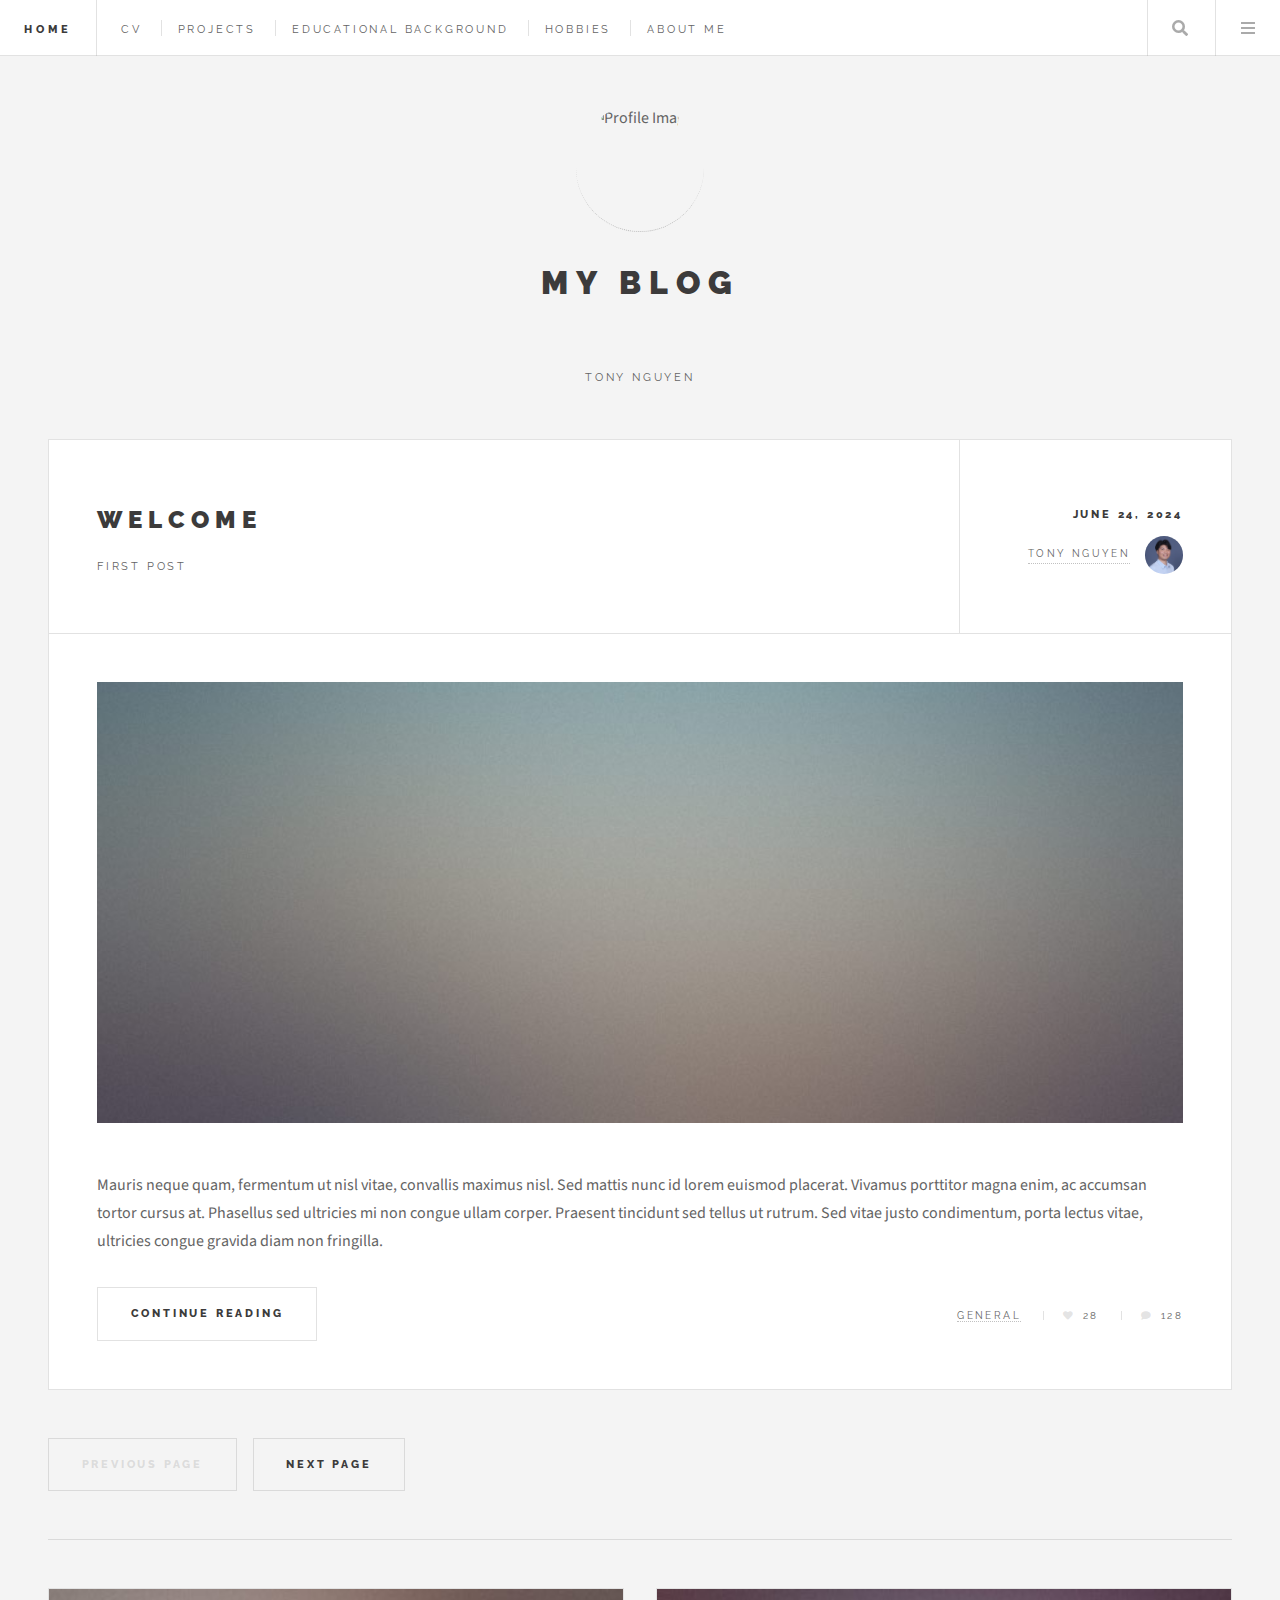
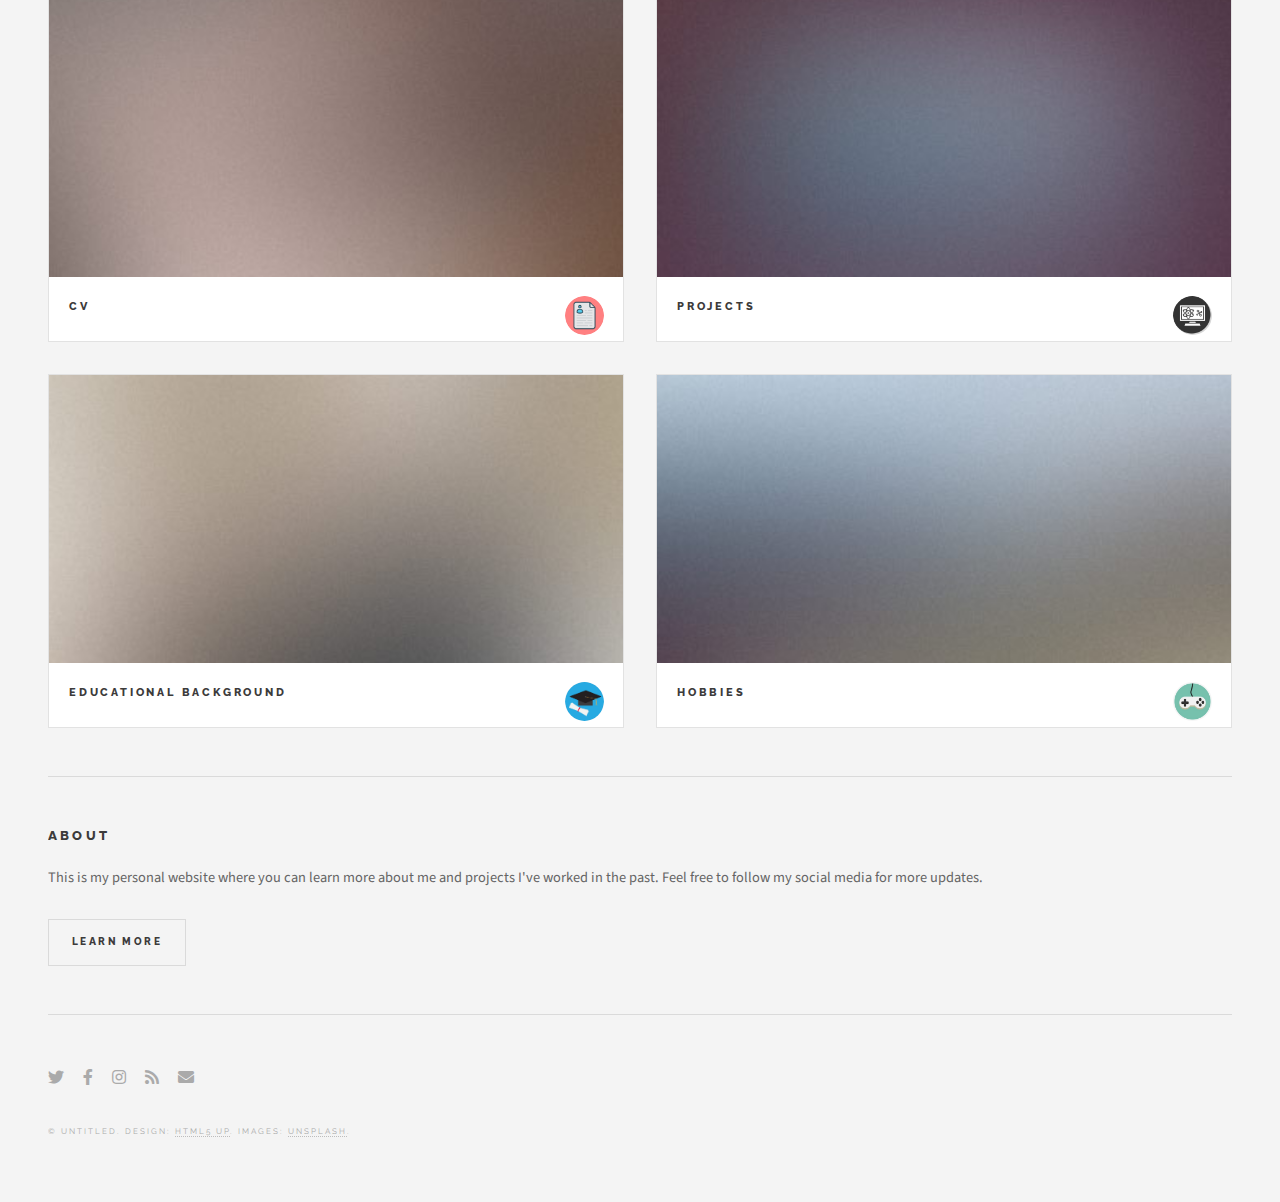
==== commit 45374727: "fixing logo" ====
--- a/index.html
+++ b/index.html
@@ -22,10 +22,10 @@
 						<nav class="links">
 							<ul>
 								<li><a href="https://drive.google.com/file/d/1I-7aMJAzQQ9Wh6UP77qBQYcxrOlfc30B/view?usp=sharing">CV</a></li>
-								<li><a href="single.html">Projects</a></li>
-								<li><a href="single.html">Skills</a></li>
-								<li><a href="single.html">Hobbies</a></li>
-								<li><a href="single.html">About Me</a></li>
+								<li><a href="#">Projects</a></li>
+								<li><a href="eduBackground.html">Educational Background</a></li>
+								<li><a href="#">Hobbies</a></li>
+								<li><a href="aboutme.html">About Me</a></li>
 							</ul>
 						</nav>
 						<nav class="main">
@@ -99,12 +99,12 @@
 							<article class="post">
 								<header>
 									<div class="title">
-										<h2><a href="single.html">Welcome</a></h2>
-										<p>Lorem ipsum dolor amet nullam consequat etiam feugiat</p>
+										<h2><a href="aboutme.html">Welcome</a></h2>
+										<p>first post</p>
 									</div>
 									<div class="meta">
 										<time class="published" datetime="2015-11-01">June 24, 2024</time>
-										<a href="#" class="author"><span class="name">Tony Nguyen</span><img src="images/avatar.jpg" alt="" /></a>
+										<a href="#" class="author"><span class="name">Tony Nguyen</span><img src="images/profile.jpg" alt="" /></a>
 									</div>
 								</header>
 								<a href="single.html" class="image featured"><img src="images/pic01.jpg" alt="" /></a>
@@ -120,59 +120,9 @@
 									</ul>
 								</footer>
 							</article>
-
-						<!-- Post -->
-							<article class="post">
-								<header>
-									<div class="title">
-										<h2><a href="single.html">Ultricies sed magna euismod enim vitae gravida</a></h2>
-										<p>Lorem ipsum dolor amet nullam consequat etiam feugiat</p>
-									</div>
-									<div class="meta">
-										<time class="published" datetime="2015-10-25">October 25, 2015</time>
-										<a href="#" class="author"><span class="name">Tony Nguyen</span><img src="images/avatar.jpg" alt="" /></a>
-									</div>
-								</header>
-								<a href="single.html" class="image featured"><img src="images/pic02.jpg" alt="" /></a>
-								<p>Mauris neque quam, fermentum ut nisl vitae, convallis maximus nisl. Sed mattis nunc id lorem euismod placerat. Vivamus porttitor magna enim, ac accumsan tortor cursus at. Phasellus sed ultricies mi non congue ullam corper.</p>
-								<footer>
-									<ul class="actions">
-										<li><a href="single.html" class="button large">Continue Reading</a></li>
-									</ul>
-									<ul class="stats">
-										<li><a href="#">General</a></li>
-										<li><a href="#" class="icon solid fa-heart">28</a></li>
-										<li><a href="#" class="icon solid fa-comment">128</a></li>
-									</ul>
-								</footer>
-							</article>
-
-						<!-- Post -->
-							<article class="post">
-								<header>
-									<div class="title">
-										<h2><a href="single.html">Euismod et accumsan</a></h2>
-										<p>Lorem ipsum dolor amet nullam consequat etiam feugiat</p>
-									</div>
-									<div class="meta">
-										<time class="published" datetime="2015-10-22">October 22, 2015</time>
-										<a href="#" class="author"><span class="name">Tony Nguyen</span><img src="images/avatar.jpg" alt="" /></a>
-									</div>
-								</header>
-								<a href="single.html" class="image featured"><img src="images/pic03.jpg" alt="" /></a>
-								<p>Mauris neque quam, fermentum ut nisl vitae, convallis maximus nisl. Sed mattis nunc id lorem euismod placerat. Vivamus porttitor magna enim, ac accumsan tortor cursus at. Phasellus sed ultricies mi non congue ullam corper. Praesent tincidunt sed tellus ut rutrum. Sed vitae justo condimentum, porta lectus vitae, ultricies congue gravida diam non fringilla. Cras vehicula tellus eu ligula viverra, ac fringilla turpis suscipit. Quisque vestibulum rhoncus ligula.</p>
-								<footer>
-									<ul class="actions">
-										<li><a href="single.html" class="button large">Continue Reading</a></li>
-									</ul>
-									<ul class="stats">
-										<li><a href="#">General</a></li>
-										<li><a href="#" class="icon solid fa-heart">28</a></li>
-										<li><a href="#" class="icon solid fa-comment">128</a></li>
-									</ul>
-								</footer>
-							</article>
-
+						
+					
+										
 						<!-- Post -->
 						<!--
 							<article class="post">
@@ -499,7 +449,7 @@
 
 						<!-- Intro -->
 							<section id="intro">
-								<a href="#" class="logo"><img src="images/profile.JPG" alt="Profile Picture"/></a>
+								<a href="#" class="logo"><img src="images/logo.JPG" alt="Profile Image"/></a>
 								<header>
 									<h2><Table>My Blog</Table></h2>
 									<p>Tony Nguyen</a></p>
@@ -514,7 +464,7 @@
 										<article class="mini-post">
 											<header>
 												<h3><a href="https://drive.google.com/file/d/1I-7aMJAzQQ9Wh6UP77qBQYcxrOlfc30B/view?usp=sharing.html">CV</a></h3>
-												<a href="#" class="author"><img src="images/resume icon.jpg" alt="" /></a>
+												<a href="https://drive.google.com/file/d/1I-7aMJAzQQ9Wh6UP77qBQYcxrOlfc30B/view?usp=sharing" class="author"><img src="images/resume icon.jpg" alt="" /></a>
 											</header>
 											<a href="https://drive.google.com/file/d/1I-7aMJAzQQ9Wh6UP77qBQYcxrOlfc30B/view?usp=sharing" class="image"><img src="images/pic04.jpg" alt="" /></a>
 										</article>
@@ -522,7 +472,7 @@
 									<!-- Mini Post -->
 										<article class="mini-post">
 											<header>
-												<h3><a href="single.html">Projects</a></h3>
+												<h3><a href="#">Projects</a></h3>
 												<a href="#" class="author"><img src="images/project icon.jpg" alt="" /></a>
 											</header>
 											<a href="single.html" class="image"><img src="images/pic05.jpg" alt="" /></a>
@@ -531,8 +481,8 @@
 									<!-- Mini Post -->
 										<article class="mini-post">
 											<header>
-												<h3><a href="single.html">Educational Background</a></h3>
-												<a href="#" class="author"><img src="images/educational icon.jpg" alt="" /></a>
+												<h3><a href="eduBackground.html">Educational Background</a></h3>
+												<a href="eduBackground.html" class="author"><img src="images/educational icon.jpg" alt="" /></a>
 											</header>
 											<a href="single.html" class="image"><img src="images/pic06.jpg" alt="" /></a>
 										</article>
@@ -540,7 +490,7 @@
 									<!-- Mini Post -->
 										<article class="mini-post">
 											<header>
-												<h3><a href="single.html">Hobbies</a></h3>
+												<h3><a href="#">Hobbies</a></h3>
 												<a href="#" class="author"><img src="images/hobbies icon.jpg" alt="" /></a>
 											</header>
 											<a href="single.html" class="image"><img src="images/pic07.jpg" alt="" /></a>
@@ -549,63 +499,13 @@
 								</div>
 							</section>
 
-						<!-- Posts List -->
-							<section>
-								<ul class="posts">
-									<li>
-										<article>
-											<header>
-												<h3><a href="single.html">Lorem ipsum fermentum ut nisl vitae</a></h3>
-												<time class="published" datetime="2015-10-20">October 20, 2015</time>
-											</header>
-											<a href="single.html" class="image"><img src="images/pic08.jpg" alt="" /></a>
-										</article>
-									</li>
-									<li>
-										<article>
-											<header>
-												<h3><a href="single.html">Convallis maximus nisl mattis nunc id lorem</a></h3>
-												<time class="published" datetime="2015-10-15">October 15, 2015</time>
-											</header>
-											<a href="single.html" class="image"><img src="images/pic09.jpg" alt="" /></a>
-										</article>
-									</li>
-									<li>
-										<article>
-											<header>
-												<h3><a href="single.html">Euismod amet placerat vivamus porttitor</a></h3>
-												<time class="published" datetime="2015-10-10">October 10, 2015</time>
-											</header>
-											<a href="single.html" class="image"><img src="images/pic10.jpg" alt="" /></a>
-										</article>
-									</li>
-									<li>
-										<article>
-											<header>
-												<h3><a href="single.html">Magna enim accumsan tortor cursus ultricies</a></h3>
-												<time class="published" datetime="2015-10-08">October 8, 2015</time>
-											</header>
-											<a href="single.html" class="image"><img src="images/pic11.jpg" alt="" /></a>
-										</article>
-									</li>
-									<li>
-										<article>
-											<header>
-												<h3><a href="single.html">Congue ullam corper lorem ipsum dolor</a></h3>
-												<time class="published" datetime="2015-10-06">October 7, 2015</time>
-											</header>
-											<a href="single.html" class="image"><img src="images/pic12.jpg" alt="" /></a>
-										</article>
-									</li>
-								</ul>
-							</section>
 
 						<!-- About -->
 							<section class="blurb">
 								<h2>About</h2>
-								<p>Mauris neque quam, fermentum ut nisl vitae, convallis maximus nisl. Sed mattis nunc id lorem euismod amet placerat. Vivamus porttitor magna enim, ac accumsan tortor cursus at phasellus sed ultricies.</p>
+								<p>This is my personal website where you can learn more about me and projects I've worked in the past. Feel free to follow my social media for more updates.</p>
 								<ul class="actions">
-									<li><a href="#" class="button">Learn More</a></li>
+									<li><a href="aboutme.html" class="button">Learn More</a></li>
 								</ul>
 							</section>
 
--- a/assets/css/main.css
+++ b/assets/css/main.css
@@ -2283,6 +2283,24 @@
 
 /* Image */
 
+	#aboutmephoto {
+		width: 300px; /* Set the desired width */
+		height: auto; /* Adjust the height proportionally */
+		display: block; /* Ensure the image is displayed as a block element */
+		margin: 0 auto; /* Center the image horizontally */
+	}
+
+
+	#umkc {
+		width: 500px; /* Set the desired width */
+		height: auto; /* Adjust the height proportionally */
+		display: block; /* Ensure the image is displayed as a block element */
+		margin: 0 auto; /* Center the image horizontally */
+	}
+
+
+
+
 	.image {
 		border: 0;
 		display: inline-block;
@@ -3417,24 +3435,12 @@
 			margin: 0 0 1em 0;
 			overflow: hidden; /* Clip the content inside the frame */
 			position: relative;
-			width: 6em; /* Adjust the width of the circular frame */
-			height: 6em; /* Adjust the height of the circular frame */
-		}
-
-
-		#intro .logo:before {
-			background-image: url("data:image/svg+xml;charset=utf8,%3Csvg xmlns='http://www.w3.org/2000/svg' width='100px' height='100px' viewBox='0 0 100 100' preserveAspectRatio='none' zoomAndPan='disable'%3E%3Cpolygon points='0,0 100,0 100,25 50,0 0,25' style='fill:%23f4f4f4' /%3E%3Cpolygon points='0,100 100,100 100,75 50,100 0,75' style='fill:%23f4f4f4' /%3E%3C/svg%3E");
-			background-position: top left;
-			background-repeat: no-repeat;
-			background-size: 100% 100%;
-			content: '';
-			display: block;
-			height: 100%;
-			left: 0;
-			position: absolute;
-			top: 0;
-			width: 100%;
-		}
+			width: 8em;
+			height: 8em; /* Added height to match the width */
+		}
+
+
+
 
 		#intro .logo img {
 			width: 100%;
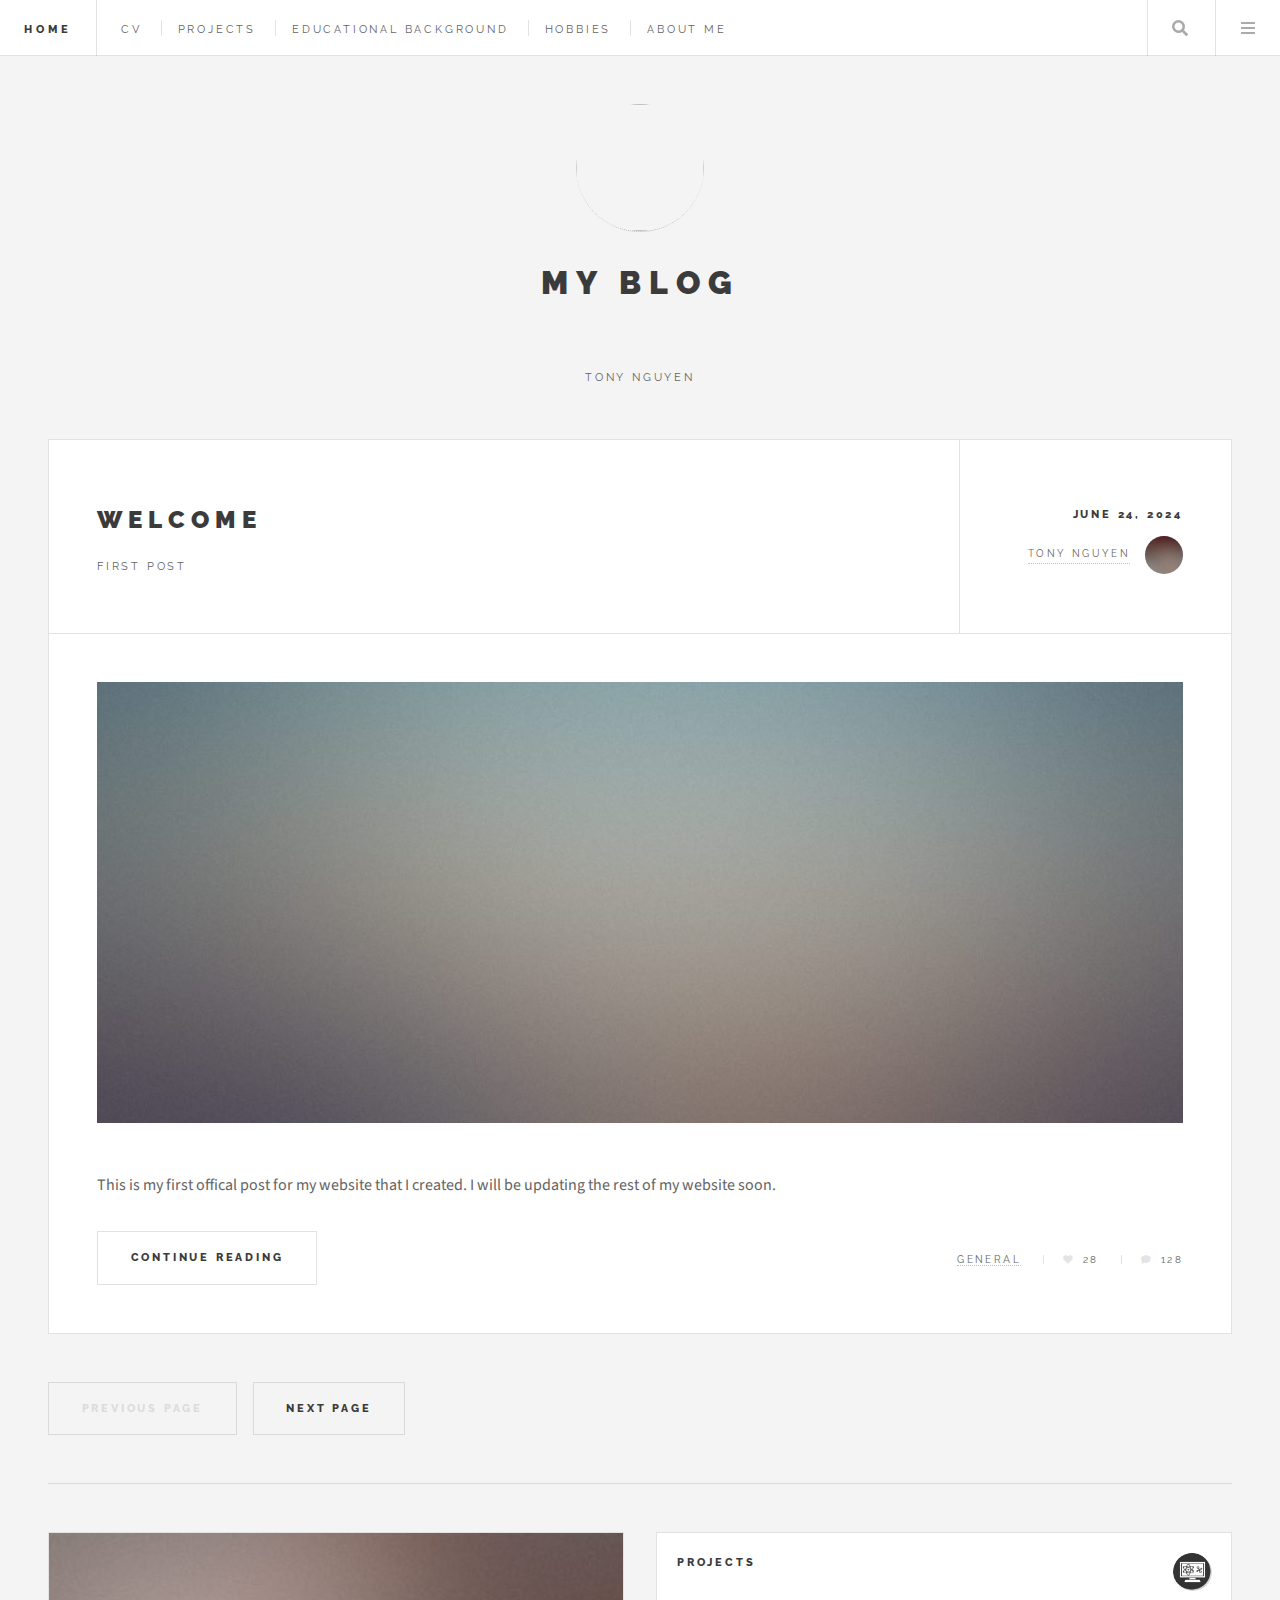
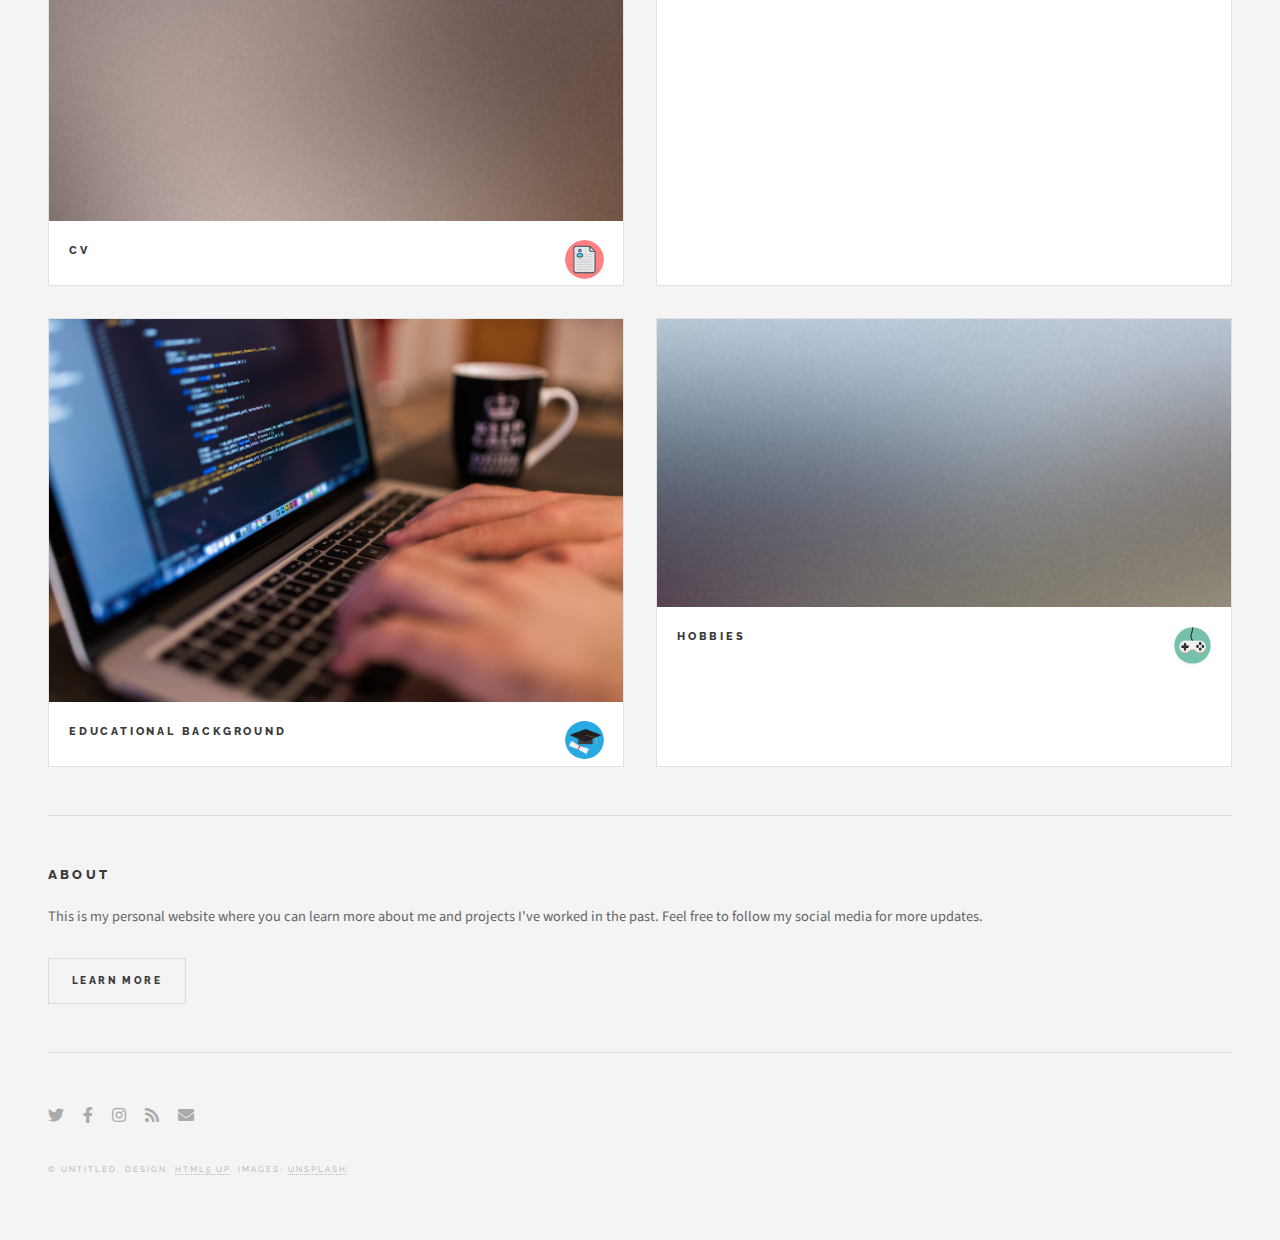
==== commit 2717dac3: "adding photo to mini post" ====
--- a/index.html
+++ b/index.html
@@ -104,14 +104,14 @@
 									</div>
 									<div class="meta">
 										<time class="published" datetime="2015-11-01">June 24, 2024</time>
-										<a href="#" class="author"><span class="name">Tony Nguyen</span><img src="images/profile.jpg" alt="" /></a>
+										<a href="#" class="author"><span class="name">Tony Nguyen</span><img src="images/logo.jpg" alt="" /></a>
 									</div>
 								</header>
-								<a href="single.html" class="image featured"><img src="images/pic01.jpg" alt="" /></a>
-								<p>Mauris neque quam, fermentum ut nisl vitae, convallis maximus nisl. Sed mattis nunc id lorem euismod placerat. Vivamus porttitor magna enim, ac accumsan tortor cursus at. Phasellus sed ultricies mi non congue ullam corper. Praesent tincidunt sed tellus ut rutrum. Sed vitae justo condimentum, porta lectus vitae, ultricies congue gravida diam non fringilla.</p>
+								<a href="#" class="image featured"><img src="images/pic01.jpg" alt="" /></a>
+								<p>This is my first offical post for my website that I created. I will be updating the rest of my website soon.</p>
 								<footer>
 									<ul class="actions">
-										<li><a href="single.html" class="button large">Continue Reading</a></li>
+										<li><a href="#" class="button large">Continue Reading</a></li>
 									</ul>
 									<ul class="stats">
 										<li><a href="#">General</a></li>
@@ -449,7 +449,7 @@
 
 						<!-- Intro -->
 							<section id="intro">
-								<a href="#" class="logo"><img src="images/logo.JPG" alt="Profile Image"/></a>
+							<a href="#" class="logo"><img src="images/logo.JPG"/></a>
 								<header>
 									<h2><Table>My Blog</Table></h2>
 									<p>Tony Nguyen</a></p>
@@ -475,7 +475,7 @@
 												<h3><a href="#">Projects</a></h3>
 												<a href="#" class="author"><img src="images/project icon.jpg" alt="" /></a>
 											</header>
-											<a href="single.html" class="image"><img src="images/pic05.jpg" alt="" /></a>
+											<a href="#" class="image"><img src="images/codingmini.png" alt="" /></a>
 										</article>
 
 									<!-- Mini Post -->
@@ -484,7 +484,7 @@
 												<h3><a href="eduBackground.html">Educational Background</a></h3>
 												<a href="eduBackground.html" class="author"><img src="images/educational icon.jpg" alt="" /></a>
 											</header>
-											<a href="single.html" class="image"><img src="images/pic06.jpg" alt="" /></a>
+											<a href="eduBackground.html" class="image"><img src="images/eduBackgroundmini.jpg" alt="" /></a>
 										</article>
 
 									<!-- Mini Post -->
@@ -493,7 +493,7 @@
 												<h3><a href="#">Hobbies</a></h3>
 												<a href="#" class="author"><img src="images/hobbies icon.jpg" alt="" /></a>
 											</header>
-											<a href="single.html" class="image"><img src="images/pic07.jpg" alt="" /></a>
+											<a href="#" class="image"><img src="images/pic07.jpg" alt="" /></a>
 										</article>
 
 								</div>
--- a/assets/css/main.css
+++ b/assets/css/main.css
@@ -3441,6 +3441,19 @@
 
 
 
+		#intro .logo:before {
+			background-image: url("data:image/svg+xml;charset=utf8,%3Csvg xmlns='http://www.w3.org/2000/svg' width='100px' height='100px' viewBox='0 0 100 100' preserveAspectRatio='none' zoomAndPan='disable'%3E%3Cpolygon points='0,0 100,0 100,25 50,0 0,25' style='fill:%23f4f4f4' /%3E%3Cpolygon points='0,100 100,100 100,75 50,100 0,75' style='fill:%23f4f4f4' /%3E%3C/svg%3E");
+			background-position: top left;
+			background-repeat: no-repeat;
+			background-size: 100% 100%;
+			content: '';
+			display: block;
+			height: 100%;
+			left: 0;
+			position: absolute;
+			top: 0;
+			width: 100%;
+		}
 
 		#intro .logo img {
 			width: 100%;
